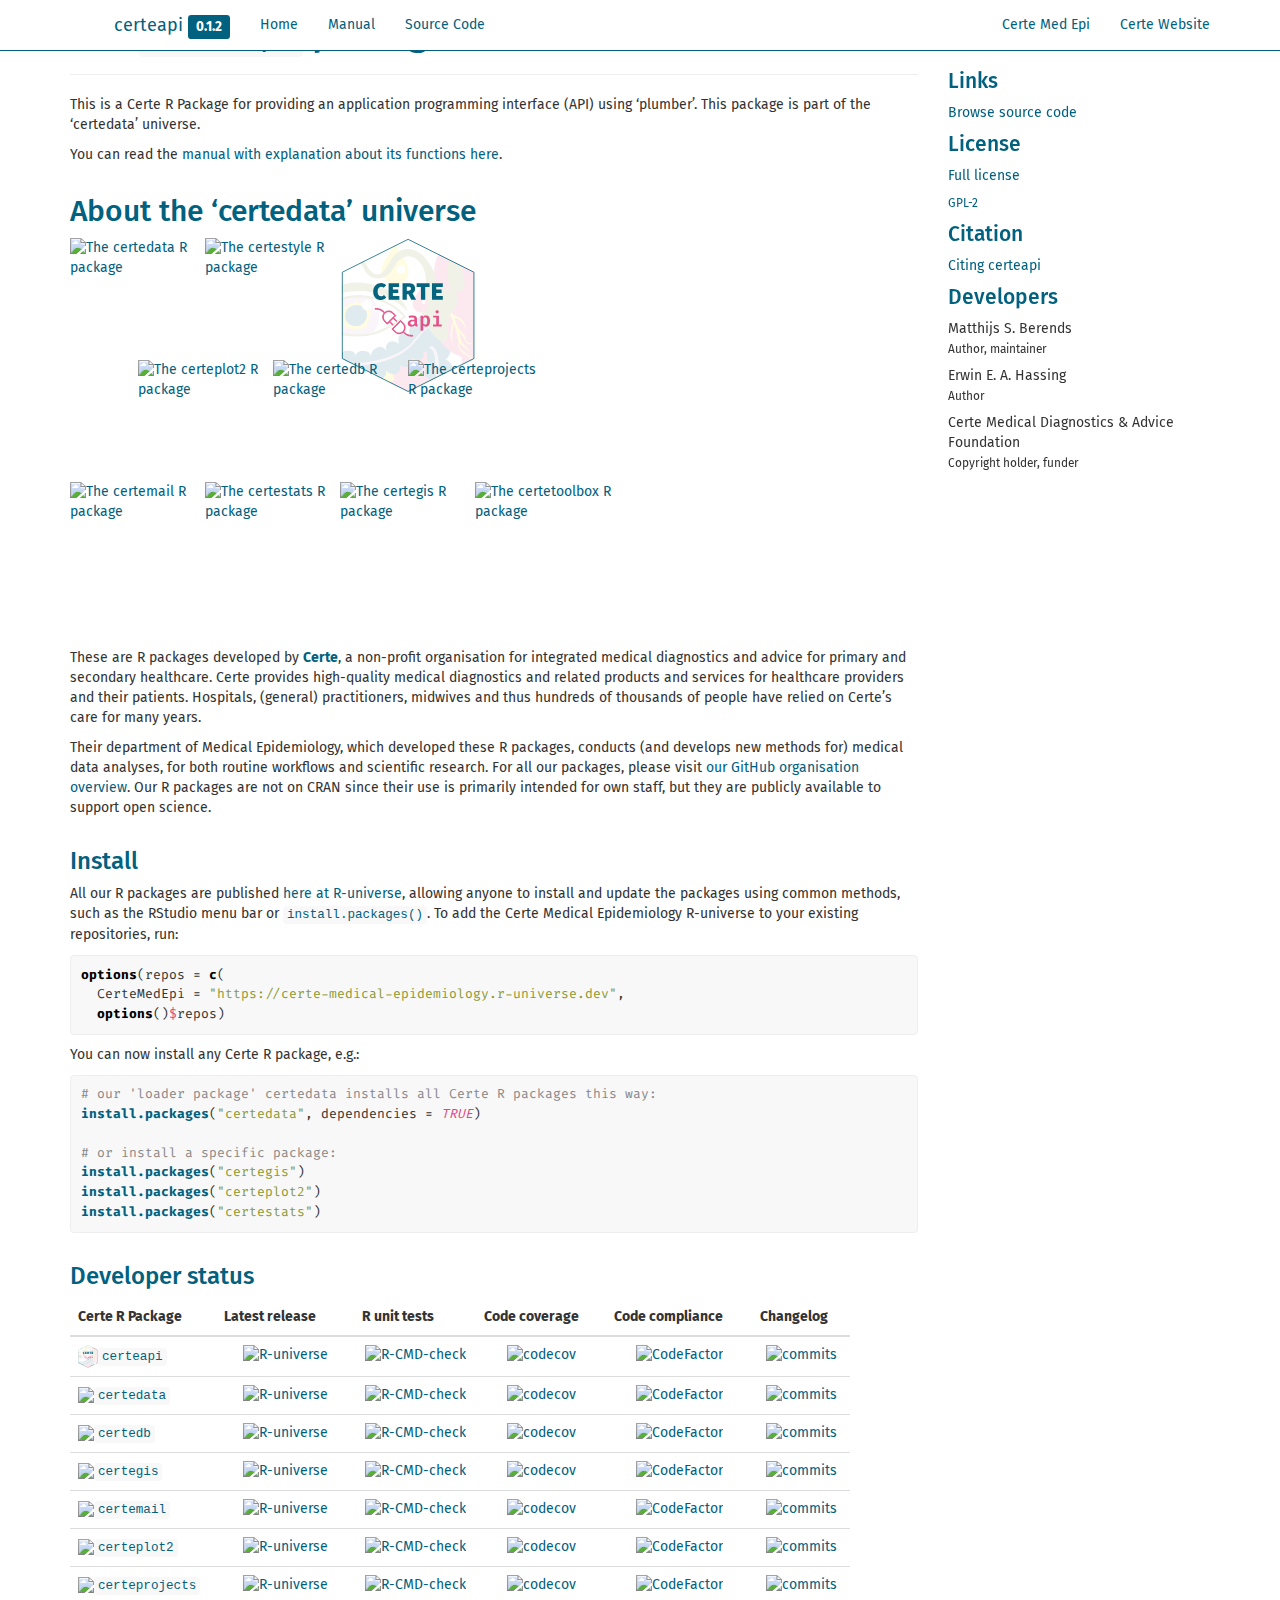
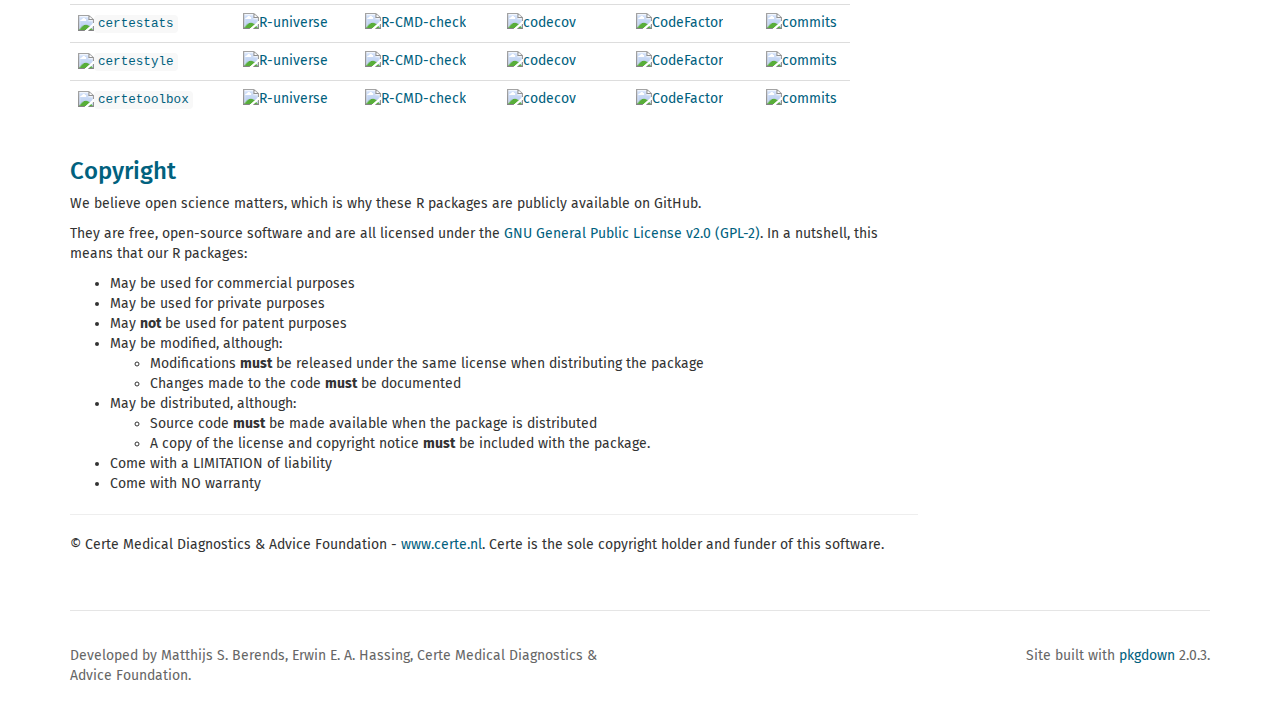
==== index.html @ 413f58ed "Built site for certeapi: 0.1.2@37f5b37" ====
<!DOCTYPE html>
<!-- Generated by pkgdown: do not edit by hand --><html lang="en">
<head>
<meta http-equiv="Content-Type" content="text/html; charset=UTF-8">
<meta charset="utf-8">
<meta http-equiv="X-UA-Compatible" content="IE=edge">
<meta name="viewport" content="width=device-width, initial-scale=1.0">
<title>A Certe R Package for Providing an Application Programming Interface • certeapi</title>
<!-- favicons --><link rel="icon" type="image/png" sizes="16x16" href="favicon-16x16.png">
<link rel="icon" type="image/png" sizes="32x32" href="favicon-32x32.png">
<link rel="apple-touch-icon" type="image/png" sizes="180x180" href="apple-touch-icon.png">
<link rel="apple-touch-icon" type="image/png" sizes="120x120" href="apple-touch-icon-120x120.png">
<link rel="apple-touch-icon" type="image/png" sizes="76x76" href="apple-touch-icon-76x76.png">
<link rel="apple-touch-icon" type="image/png" sizes="60x60" href="apple-touch-icon-60x60.png">
<!-- jquery --><script src="https://cdnjs.cloudflare.com/ajax/libs/jquery/3.4.1/jquery.min.js" integrity="sha256-CSXorXvZcTkaix6Yvo6HppcZGetbYMGWSFlBw8HfCJo=" crossorigin="anonymous"></script><!-- Bootstrap --><link rel="stylesheet" href="https://cdnjs.cloudflare.com/ajax/libs/twitter-bootstrap/3.4.1/css/bootstrap.min.css" integrity="sha256-bZLfwXAP04zRMK2BjiO8iu9pf4FbLqX6zitd+tIvLhE=" crossorigin="anonymous">
<script src="https://cdnjs.cloudflare.com/ajax/libs/twitter-bootstrap/3.4.1/js/bootstrap.min.js" integrity="sha256-nuL8/2cJ5NDSSwnKD8VqreErSWHtnEP9E7AySL+1ev4=" crossorigin="anonymous"></script><!-- bootstrap-toc --><link rel="stylesheet" href="bootstrap-toc.css">
<script src="bootstrap-toc.js"></script><!-- Font Awesome icons --><link rel="stylesheet" href="https://cdnjs.cloudflare.com/ajax/libs/font-awesome/5.12.1/css/all.min.css" integrity="sha256-mmgLkCYLUQbXn0B1SRqzHar6dCnv9oZFPEC1g1cwlkk=" crossorigin="anonymous">
<link rel="stylesheet" href="https://cdnjs.cloudflare.com/ajax/libs/font-awesome/5.12.1/css/v4-shims.min.css" integrity="sha256-wZjR52fzng1pJHwx4aV2AO3yyTOXrcDW7jBpJtTwVxw=" crossorigin="anonymous">
<!-- clipboard.js --><script src="https://cdnjs.cloudflare.com/ajax/libs/clipboard.js/2.0.6/clipboard.min.js" integrity="sha256-inc5kl9MA1hkeYUt+EC3BhlIgyp/2jDIyBLS6k3UxPI=" crossorigin="anonymous"></script><!-- headroom.js --><script src="https://cdnjs.cloudflare.com/ajax/libs/headroom/0.11.0/headroom.min.js" integrity="sha256-AsUX4SJE1+yuDu5+mAVzJbuYNPHj/WroHuZ8Ir/CkE0=" crossorigin="anonymous"></script><script src="https://cdnjs.cloudflare.com/ajax/libs/headroom/0.11.0/jQuery.headroom.min.js" integrity="sha256-ZX/yNShbjqsohH1k95liqY9Gd8uOiE1S4vZc+9KQ1K4=" crossorigin="anonymous"></script><!-- pkgdown --><link href="pkgdown.css" rel="stylesheet">
<script src="pkgdown.js"></script><link href="extra.css" rel="stylesheet">
<meta property="og:title" content="A Certe R Package for Providing an Application Programming Interface">
<meta property="og:description" content="A Certe R Package for providing an
  application programming interface (API) using plumber.
  This package is part of the certedata universe.">
<meta property="og:image" content="https://certe-medical-epidemiology.github.io/certeapi/logo.svg">
<!-- mathjax --><script src="https://cdnjs.cloudflare.com/ajax/libs/mathjax/2.7.5/MathJax.js" integrity="sha256-nvJJv9wWKEm88qvoQl9ekL2J+k/RWIsaSScxxlsrv8k=" crossorigin="anonymous"></script><script src="https://cdnjs.cloudflare.com/ajax/libs/mathjax/2.7.5/config/TeX-AMS-MML_HTMLorMML.js" integrity="sha256-84DKXVJXs0/F8OTMzX4UR909+jtl4G7SPypPavF+GfA=" crossorigin="anonymous"></script><!--[if lt IE 9]>
<script src="https://oss.maxcdn.com/html5shiv/3.7.3/html5shiv.min.js"></script>
<script src="https://oss.maxcdn.com/respond/1.4.2/respond.min.js"></script>
<![endif]-->
</head>
<body data-spy="scroll" data-target="#toc">
    

    <div class="container template-home">
      <header><div class="navbar navbar-default navbar-fixed-top" role="navigation">
  <div class="container">
    <div class="navbar-header">
      <button type="button" class="navbar-toggle collapsed" data-toggle="collapse" data-target="#navbar" aria-expanded="false">
        <span class="sr-only">Toggle navigation</span>
        <span class="icon-bar"></span>
        <span class="icon-bar"></span>
        <span class="icon-bar"></span>
      </button>
      <span class="navbar-brand">
        <a class="navbar-link" href="index.html">certeapi</a>
        <span class="version label label-default" data-toggle="tooltip" data-placement="bottom" title="">0.1.2</span>
      </span>
    </div>

    <div id="navbar" class="navbar-collapse collapse">
      <ul class="nav navbar-nav">
<li>
  <a href="index.html">
    <span class="fa fa-home"></span>
     
    Home
  </a>
</li>
<li>
  <a href="reference/index.html">
    <span class="fa fa-book-open"></span>
     
    Manual
  </a>
</li>
<li>
  <a href="https://github.com/certe-medical-epidemiology/certeapi" class="external-link">
    <span class="fab fa-github"></span>
     
    Source Code
  </a>
</li>
      </ul>
<ul class="nav navbar-nav navbar-right">
<li>
  <a href="https://github.com/certe-medical-epidemiology" class="external-link">
    <span class="fab fa-github"></span>
     
    Certe Med Epi
  </a>
</li>
<li>
  <a href="https://certe.nl" class="external-link">
    <span class="fa fa-flask"></span>
     
    Certe Website
  </a>
</li>
      </ul>
</div>
<!--/.nav-collapse -->
  </div>
<!--/.container -->
</div>
<!--/.navbar -->

      

      </header><div class="row">
  <div class="contents col-md-9">
<div class="section level1">
<div class="page-header"><h1 id="the-certeapi-package-for-r">The <code>certeapi</code> package for R<a class="anchor" aria-label="anchor" href="#the-certeapi-package-for-r"></a>
</h1></div>
<p>This is a Certe R Package for providing an application programming interface (API) using ‘plumber’. This package is part of the ‘certedata’ universe.</p>
<p>You can read the <a href="https://certe-medical-epidemiology.github.io/certeapi/reference">manual with explanation about its functions here</a>.</p>
<div class="section level2">
<h2 id="about-the-certedata-universe">About the ‘certedata’ universe<a class="anchor" aria-label="anchor" href="#about-the-certedata-universe"></a>
</h2>
<div style="position: relative; height: 410px;">
<p><a href="https://certe-medical-epidemiology.github.io/certedata/" target="_blank" class="external-link"> <img src="https://certe-medical-epidemiology.github.io/certedata/logo.svg" alt="The certedata R package" style="position: absolute; left: 0px; top: 0px; width: 136px; height: 156px;"></a> <a href="https://certe-medical-epidemiology.github.io/certestyle/" target="_blank" class="external-link"> <img src="https://certe-medical-epidemiology.github.io/certestyle/logo.svg" alt="The certestyle R package" style="position: absolute; left: 135px; top: 0px; width: 136px; height: 156px;"></a> <a href="https://certe-medical-epidemiology.github.io/certeapi/" target="_blank"> <img src="https://certe-medical-epidemiology.github.io/certeapi/logo.svg" alt="The certeapi R package" style="position: absolute; left: 270px; top: 0px; width: 136px; height: 156px;"></a></p>
<p><a href="https://certe-medical-epidemiology.github.io/certeplot2/" target="_blank" class="external-link"> <img src="https://certe-medical-epidemiology.github.io/certeplot2/logo.svg" alt="The certeplot2 R package" style="position: absolute; left: 67.5px; top: 122px; width: 136px; height: 156px;"></a> <a href="https://certe-medical-epidemiology.github.io/certedb/" target="_blank" class="external-link"> <img src="https://certe-medical-epidemiology.github.io/certedb/logo.svg" alt="The certedb R package" style="position: absolute; left: 202.5px; top: 122px; width: 136px; height: 156px;"></a> <a href="https://certe-medical-epidemiology.github.io/certeprojects/" target="_blank" class="external-link"> <img src="https://certe-medical-epidemiology.github.io/certeprojects/logo.svg" alt="The certeprojects R package" style="position: absolute; left: 337.5px; top: 122px; width: 136px; height: 156px;"></a></p>
<p><a href="https://certe-medical-epidemiology.github.io/certemail/" target="_blank" class="external-link"> <img src="https://certe-medical-epidemiology.github.io/certemail/logo.svg" alt="The certemail R package" style="position: absolute; left: 0px; top: 244px; width: 136px; height: 156px;"></a> <a href="https://certe-medical-epidemiology.github.io/certestats/" target="_blank" class="external-link"> <img src="https://certe-medical-epidemiology.github.io/certestats/logo.svg" alt="The certestats R package" style="position: absolute; left: 135px; top: 244px; width: 136px; height: 156px;"></a> <a href="https://certe-medical-epidemiology.github.io/certegis/" target="_blank" class="external-link"> <img src="https://certe-medical-epidemiology.github.io/certegis/logo.svg" alt="The certegis R package" style="position: absolute; left: 270px; top: 244px; width: 136px; height: 156px;"></a> <a href="https://certe-medical-epidemiology.github.io/certetoolbox/" target="_blank" class="external-link"> <img src="https://certe-medical-epidemiology.github.io/certetoolbox/logo.svg" alt="The certetoolbox R package" style="position: absolute; left: 405px; top: 244px; width: 136px; height: 156px;"></a></p>
</div>
<p>These are R packages developed by <a href="https://www.certe.nl" class="external-link"><strong>Certe</strong></a>, a non-profit organisation for integrated medical diagnostics and advice for primary and secondary healthcare. Certe provides high-quality medical diagnostics and related products and services for healthcare providers and their patients. Hospitals, (general) practitioners, midwives and thus hundreds of thousands of people have relied on Certe’s care for many years.</p>
<p>Their department of Medical Epidemiology, which developed these R packages, conducts (and develops new methods for) medical data analyses, for both routine workflows and scientific research. For all our packages, please visit <a href="https://github.com/certe-medical-epidemiology" class="external-link">our GitHub organisation overview</a>. Our R packages are not on CRAN since their use is primarily intended for own staff, but they are publicly available to support open science.</p>
<div class="section level3">
<h3 id="install">Install<a class="anchor" aria-label="anchor" href="#install"></a>
</h3>
<p>All our R packages are published <a href="https://certe-medical-epidemiology.r-universe.dev" class="external-link">here at R-universe</a>, allowing anyone to install and update the packages using common methods, such as the RStudio menu bar or <code><a href="https://rdrr.io/r/utils/install.packages.html" class="external-link">install.packages()</a></code>. To add the Certe Medical Epidemiology R-universe to your existing repositories, run:</p>
<div class="sourceCode" id="cb1"><pre class="sourceCode r"><code class="sourceCode r"><span id="cb1-1"><a href="#cb1-1" aria-hidden="true" tabindex="-1"></a><span class="fu">options</span>(<span class="at">repos =</span> <span class="fu">c</span>(</span>
<span id="cb1-2"><a href="#cb1-2" aria-hidden="true" tabindex="-1"></a>  <span class="at">CerteMedEpi =</span> <span class="st">"https://certe-medical-epidemiology.r-universe.dev"</span>,</span>
<span id="cb1-3"><a href="#cb1-3" aria-hidden="true" tabindex="-1"></a>  <span class="fu">options</span>()<span class="sc">$</span>repos)</span></code></pre></div>
<p>You can now install any Certe R package, e.g.:</p>
<div class="sourceCode" id="cb2"><pre class="downlit sourceCode r">
<code class="sourceCode R"><span class="co"># our 'loader package' certedata installs all Certe R packages this way:</span>
<span class="fu"><a href="https://rdrr.io/r/utils/install.packages.html" class="external-link">install.packages</a></span><span class="op">(</span><span class="st">"certedata"</span>, dependencies <span class="op">=</span> <span class="cn">TRUE</span><span class="op">)</span>

<span class="co"># or install a specific package:</span>
<span class="fu"><a href="https://rdrr.io/r/utils/install.packages.html" class="external-link">install.packages</a></span><span class="op">(</span><span class="st">"certegis"</span><span class="op">)</span>
<span class="fu"><a href="https://rdrr.io/r/utils/install.packages.html" class="external-link">install.packages</a></span><span class="op">(</span><span class="st">"certeplot2"</span><span class="op">)</span>
<span class="fu"><a href="https://rdrr.io/r/utils/install.packages.html" class="external-link">install.packages</a></span><span class="op">(</span><span class="st">"certestats"</span><span class="op">)</span></code></pre></div>
</div>
<div class="section level3">
<h3 id="developer-status">Developer status<a class="anchor" aria-label="anchor" href="#developer-status"></a>
</h3>
<table class="table">
<colgroup>
<col width="18%">
<col width="17%">
<col width="15%">
<col width="16%">
<col width="18%">
<col width="12%">
</colgroup>
<thead><tr class="header">
<th align="left">Certe R Package</th>
<th align="center">Latest release</th>
<th align="center">R unit tests</th>
<th align="center">Code coverage</th>
<th align="center">Code compliance</th>
<th align="center">Changelog</th>
</tr></thead>
<tbody>
<tr class="odd">
<td align="left">
<img src="https://certe-medical-epidemiology.github.io/certeapi/logo.svg" style="width: 20x; height: 23px;"><a href="https://certe-medical-epidemiology.github.io/certeapi"><code>certeapi</code></a>
</td>
<td align="center"><a href="https://certe-medical-epidemiology.r-universe.dev" class="external-link"><img src="https://certe-medical-epidemiology.r-universe.dev/badges/certeapi?color=22bb55" alt="R-universe"></a></td>
<td align="center"><a href="https://github.com/certe-medical-epidemiology/certeapi/actions/workflows/R-CMD-check.yaml" class="external-link"><img src="https://github.com/certe-medical-epidemiology/certeapi/actions/workflows/R-CMD-check.yaml/badge.svg?branch=main" alt="R-CMD-check"></a></td>
<td align="center"><a href="https://codecov.io/gh/certe-medical-epidemiology/certeapi" class="external-link"><img src="https://codecov.io/gh/certe-medical-epidemiology/certeapi/branch/main/graph/badge.svg" alt="codecov"></a></td>
<td align="center"><a href="https://www.codefactor.io/repository/github/certe-medical-epidemiology/certeapi/" class="external-link"><img src="https://www.codefactor.io/repository/github/certe-medical-epidemiology/certeapi/badge/main" alt="CodeFactor"></a></td>
<td align="center"><a href="https://github.com/certe-medical-epidemiology/certeapi/commits/main" class="external-link"><img src="https://badgen.net/github/commits/certe-medical-epidemiology/certeapi/main?icon=github&amp;color=green" alt="commits"></a></td>
</tr>
<tr class="even">
<td align="left">
<img src="https://certe-medical-epidemiology.github.io/certedata/logo.svg" style="width: 20x; height: 23px;"><a href="https://certe-medical-epidemiology.github.io/certedata" class="external-link"><code>certedata</code></a>
</td>
<td align="center"><a href="https://certe-medical-epidemiology.r-universe.dev" class="external-link"><img src="https://certe-medical-epidemiology.r-universe.dev/badges/certedata?color=22bb55" alt="R-universe"></a></td>
<td align="center"><a href="https://github.com/certe-medical-epidemiology/certedata/actions/workflows/R-CMD-check.yaml" class="external-link"><img src="https://github.com/certe-medical-epidemiology/certedata/actions/workflows/R-CMD-check.yaml/badge.svg?branch=main" alt="R-CMD-check"></a></td>
<td align="center"><a href="https://codecov.io/gh/certe-medical-epidemiology/certedata" class="external-link"><img src="https://codecov.io/gh/certe-medical-epidemiology/certedata/branch/main/graph/badge.svg" alt="codecov"></a></td>
<td align="center"><a href="https://www.codefactor.io/repository/github/certe-medical-epidemiology/certedata/" class="external-link"><img src="https://www.codefactor.io/repository/github/certe-medical-epidemiology/certedata/badge/main" alt="CodeFactor"></a></td>
<td align="center"><a href="https://github.com/certe-medical-epidemiology/certedata/commits/main" class="external-link"><img src="https://badgen.net/github/commits/certe-medical-epidemiology/certedata/main?icon=github&amp;color=green" alt="commits"></a></td>
</tr>
<tr class="odd">
<td align="left">
<img src="https://certe-medical-epidemiology.github.io/certedb/logo.svg" style="width: 20x; height: 23px;"><a href="https://certe-medical-epidemiology.github.io/certedb" class="external-link"><code>certedb</code></a>
</td>
<td align="center"><a href="https://certe-medical-epidemiology.r-universe.dev" class="external-link"><img src="https://certe-medical-epidemiology.r-universe.dev/badges/certedb?color=22bb55" alt="R-universe"></a></td>
<td align="center"><a href="https://github.com/certe-medical-epidemiology/certedb/actions/workflows/R-CMD-check.yaml" class="external-link"><img src="https://github.com/certe-medical-epidemiology/certedb/actions/workflows/R-CMD-check.yaml/badge.svg?branch=main" alt="R-CMD-check"></a></td>
<td align="center"><a href="https://codecov.io/gh/certe-medical-epidemiology/certedb" class="external-link"><img src="https://codecov.io/gh/certe-medical-epidemiology/certedb/branch/main/graph/badge.svg" alt="codecov"></a></td>
<td align="center"><a href="https://www.codefactor.io/repository/github/certe-medical-epidemiology/certedb/" class="external-link"><img src="https://www.codefactor.io/repository/github/certe-medical-epidemiology/certedb/badge/main" alt="CodeFactor"></a></td>
<td align="center"><a href="https://github.com/certe-medical-epidemiology/certedb/commits/main" class="external-link"><img src="https://badgen.net/github/commits/certe-medical-epidemiology/certedb/main?icon=github&amp;color=green" alt="commits"></a></td>
</tr>
<tr class="even">
<td align="left">
<img src="https://certe-medical-epidemiology.github.io/certegis/logo.svg" style="width: 20x; height: 23px;"><a href="https://certe-medical-epidemiology.github.io/certegis" class="external-link"><code>certegis</code></a>
</td>
<td align="center"><a href="https://certe-medical-epidemiology.r-universe.dev" class="external-link"><img src="https://certe-medical-epidemiology.r-universe.dev/badges/certegis?color=22bb55" alt="R-universe"></a></td>
<td align="center"><a href="https://github.com/certe-medical-epidemiology/certegis/actions/workflows/R-CMD-check.yaml" class="external-link"><img src="https://github.com/certe-medical-epidemiology/certegis/actions/workflows/R-CMD-check.yaml/badge.svg?branch=main" alt="R-CMD-check"></a></td>
<td align="center"><a href="https://codecov.io/gh/certe-medical-epidemiology/certegis" class="external-link"><img src="https://codecov.io/gh/certe-medical-epidemiology/certegis/branch/main/graph/badge.svg" alt="codecov"></a></td>
<td align="center"><a href="https://www.codefactor.io/repository/github/certe-medical-epidemiology/certegis/" class="external-link"><img src="https://www.codefactor.io/repository/github/certe-medical-epidemiology/certegis/badge/main" alt="CodeFactor"></a></td>
<td align="center"><a href="https://github.com/certe-medical-epidemiology/certegis/commits/main" class="external-link"><img src="https://badgen.net/github/commits/certe-medical-epidemiology/certegis/main?icon=github&amp;color=green" alt="commits"></a></td>
</tr>
<tr class="odd">
<td align="left">
<img src="https://certe-medical-epidemiology.github.io/certemail/logo.svg" style="width: 20x; height: 23px;"><a href="https://certe-medical-epidemiology.github.io/certemail" class="external-link"><code>certemail</code></a>
</td>
<td align="center"><a href="https://certe-medical-epidemiology.r-universe.dev" class="external-link"><img src="https://certe-medical-epidemiology.r-universe.dev/badges/certemail?color=22bb55" alt="R-universe"></a></td>
<td align="center"><a href="https://github.com/certe-medical-epidemiology/certemail/actions/workflows/R-CMD-check.yaml" class="external-link"><img src="https://github.com/certe-medical-epidemiology/certemail/actions/workflows/R-CMD-check.yaml/badge.svg?branch=main" alt="R-CMD-check"></a></td>
<td align="center"><a href="https://codecov.io/gh/certe-medical-epidemiology/certemail" class="external-link"><img src="https://codecov.io/gh/certe-medical-epidemiology/certemail/branch/main/graph/badge.svg" alt="codecov"></a></td>
<td align="center"><a href="https://www.codefactor.io/repository/github/certe-medical-epidemiology/certemail/" class="external-link"><img src="https://www.codefactor.io/repository/github/certe-medical-epidemiology/certemail/badge/main" alt="CodeFactor"></a></td>
<td align="center"><a href="https://github.com/certe-medical-epidemiology/certemail/commits/main" class="external-link"><img src="https://badgen.net/github/commits/certe-medical-epidemiology/certemail/main?icon=github&amp;color=green" alt="commits"></a></td>
</tr>
<tr class="even">
<td align="left">
<img src="https://certe-medical-epidemiology.github.io/certeplot2/logo.svg" style="width: 20x; height: 23px;"><a href="https://certe-medical-epidemiology.github.io/certeplot2" class="external-link"><code>certeplot2</code></a>
</td>
<td align="center"><a href="https://certe-medical-epidemiology.r-universe.dev" class="external-link"><img src="https://certe-medical-epidemiology.r-universe.dev/badges/certeplot2?color=22bb55" alt="R-universe"></a></td>
<td align="center"><a href="https://github.com/certe-medical-epidemiology/certeplot2/actions/workflows/R-CMD-check.yaml" class="external-link"><img src="https://github.com/certe-medical-epidemiology/certeplot2/actions/workflows/R-CMD-check.yaml/badge.svg?branch=main" alt="R-CMD-check"></a></td>
<td align="center"><a href="https://codecov.io/gh/certe-medical-epidemiology/certeplot2" class="external-link"><img src="https://codecov.io/gh/certe-medical-epidemiology/certeplot2/branch/main/graph/badge.svg" alt="codecov"></a></td>
<td align="center"><a href="https://www.codefactor.io/repository/github/certe-medical-epidemiology/certeplot2/" class="external-link"><img src="https://www.codefactor.io/repository/github/certe-medical-epidemiology/certeplot2/badge/main" alt="CodeFactor"></a></td>
<td align="center"><a href="https://github.com/certe-medical-epidemiology/certeplot2/commits/main" class="external-link"><img src="https://badgen.net/github/commits/certe-medical-epidemiology/certeplot2/main?icon=github&amp;color=green" alt="commits"></a></td>
</tr>
<tr class="odd">
<td align="left">
<img src="https://certe-medical-epidemiology.github.io/certeprojects/logo.svg" style="width: 20x; height: 23px;"><a href="https://certe-medical-epidemiology.github.io/certeprojects" class="external-link"><code>certeprojects</code></a>
</td>
<td align="center"><a href="https://certe-medical-epidemiology.r-universe.dev" class="external-link"><img src="https://certe-medical-epidemiology.r-universe.dev/badges/certeprojects?color=22bb55" alt="R-universe"></a></td>
<td align="center"><a href="https://github.com/certe-medical-epidemiology/certeprojects/actions/workflows/R-CMD-check.yaml" class="external-link"><img src="https://github.com/certe-medical-epidemiology/certeprojects/actions/workflows/R-CMD-check.yaml/badge.svg?branch=main" alt="R-CMD-check"></a></td>
<td align="center"><a href="https://codecov.io/gh/certe-medical-epidemiology/certeprojects" class="external-link"><img src="https://codecov.io/gh/certe-medical-epidemiology/certeprojects/branch/main/graph/badge.svg" alt="codecov"></a></td>
<td align="center"><a href="https://www.codefactor.io/repository/github/certe-medical-epidemiology/certeprojects/" class="external-link"><img src="https://www.codefactor.io/repository/github/certe-medical-epidemiology/certeprojects/badge/main" alt="CodeFactor"></a></td>
<td align="center"><a href="https://github.com/certe-medical-epidemiology/certeprojects/commits/main" class="external-link"><img src="https://badgen.net/github/commits/certe-medical-epidemiology/certeprojects/main?icon=github&amp;color=green" alt="commits"></a></td>
</tr>
<tr class="even">
<td align="left">
<img src="https://certe-medical-epidemiology.github.io/certestats/logo.svg" style="width: 20x; height: 23px;"><a href="https://certe-medical-epidemiology.github.io/certestats" class="external-link"><code>certestats</code></a>
</td>
<td align="center"><a href="https://certe-medical-epidemiology.r-universe.dev" class="external-link"><img src="https://certe-medical-epidemiology.r-universe.dev/badges/certestats?color=22bb55" alt="R-universe"></a></td>
<td align="center"><a href="https://github.com/certe-medical-epidemiology/certestats/actions/workflows/R-CMD-check.yaml" class="external-link"><img src="https://github.com/certe-medical-epidemiology/certestats/actions/workflows/R-CMD-check.yaml/badge.svg?branch=main" alt="R-CMD-check"></a></td>
<td align="center"><a href="https://codecov.io/gh/certe-medical-epidemiology/certestats" class="external-link"><img src="https://codecov.io/gh/certe-medical-epidemiology/certestats/branch/main/graph/badge.svg" alt="codecov"></a></td>
<td align="center"><a href="https://www.codefactor.io/repository/github/certe-medical-epidemiology/certestats/" class="external-link"><img src="https://www.codefactor.io/repository/github/certe-medical-epidemiology/certestats/badge/main" alt="CodeFactor"></a></td>
<td align="center"><a href="https://github.com/certe-medical-epidemiology/certestats/commits/main" class="external-link"><img src="https://badgen.net/github/commits/certe-medical-epidemiology/certestats/main?icon=github&amp;color=green" alt="commits"></a></td>
</tr>
<tr class="odd">
<td align="left">
<img src="https://certe-medical-epidemiology.github.io/certestyle/logo.svg" style="width: 20x; height: 23px;"><a href="https://certe-medical-epidemiology.github.io/certestyle" class="external-link"><code>certestyle</code></a>
</td>
<td align="center"><a href="https://certe-medical-epidemiology.r-universe.dev" class="external-link"><img src="https://certe-medical-epidemiology.r-universe.dev/badges/certestyle?color=22bb55" alt="R-universe"></a></td>
<td align="center"><a href="https://github.com/certe-medical-epidemiology/certestyle/actions/workflows/R-CMD-check.yaml" class="external-link"><img src="https://github.com/certe-medical-epidemiology/certestyle/actions/workflows/R-CMD-check.yaml/badge.svg?branch=main" alt="R-CMD-check"></a></td>
<td align="center"><a href="https://codecov.io/gh/certe-medical-epidemiology/certestyle" class="external-link"><img src="https://codecov.io/gh/certe-medical-epidemiology/certestyle/branch/main/graph/badge.svg" alt="codecov"></a></td>
<td align="center"><a href="https://www.codefactor.io/repository/github/certe-medical-epidemiology/certestyle/" class="external-link"><img src="https://www.codefactor.io/repository/github/certe-medical-epidemiology/certestyle/badge/main" alt="CodeFactor"></a></td>
<td align="center"><a href="https://github.com/certe-medical-epidemiology/certestyle/commits/main" class="external-link"><img src="https://badgen.net/github/commits/certe-medical-epidemiology/certestyle/main?icon=github&amp;color=green" alt="commits"></a></td>
</tr>
<tr class="even">
<td align="left">
<img src="https://certe-medical-epidemiology.github.io/certetoolbox/logo.svg" style="width: 20x; height: 23px;"><a href="https://certe-medical-epidemiology.github.io/certetoolbox" class="external-link"><code>certetoolbox</code></a>
</td>
<td align="center"><a href="https://certe-medical-epidemiology.r-universe.dev" class="external-link"><img src="https://certe-medical-epidemiology.r-universe.dev/badges/certetoolbox?color=22bb55" alt="R-universe"></a></td>
<td align="center"><a href="https://github.com/certe-medical-epidemiology/certetoolbox/actions/workflows/R-CMD-check.yaml" class="external-link"><img src="https://github.com/certe-medical-epidemiology/certetoolbox/actions/workflows/R-CMD-check.yaml/badge.svg?branch=main" alt="R-CMD-check"></a></td>
<td align="center"><a href="https://codecov.io/gh/certe-medical-epidemiology/certetoolbox" class="external-link"><img src="https://codecov.io/gh/certe-medical-epidemiology/certetoolbox/branch/main/graph/badge.svg" alt="codecov"></a></td>
<td align="center"><a href="https://www.codefactor.io/repository/github/certe-medical-epidemiology/certetoolbox/" class="external-link"><img src="https://www.codefactor.io/repository/github/certe-medical-epidemiology/certetoolbox/badge/main" alt="CodeFactor"></a></td>
<td align="center"><a href="https://github.com/certe-medical-epidemiology/certetoolbox/commits/main" class="external-link"><img src="https://badgen.net/github/commits/certe-medical-epidemiology/certetoolbox/main?icon=github&amp;color=green" alt="commits"></a></td>
</tr>
</tbody>
</table>
</div>
<div class="section level3">
<h3 id="copyright">Copyright<a class="anchor" aria-label="anchor" href="#copyright"></a>
</h3>
<p>We believe open science matters, which is why these R packages are publicly available on GitHub.</p>
<p>They are free, open-source software and are all licensed under the <a href="./LICENSE.html">GNU General Public License v2.0 (GPL-2)</a>. In a nutshell, this means that our R packages:</p>
<ul>
<li>May be used for commercial purposes</li>
<li>May be used for private purposes</li>
<li>May <strong>not</strong> be used for patent purposes</li>
<li>May be modified, although:<ul>
<li>Modifications <strong>must</strong> be released under the same license when distributing the package</li>
<li>Changes made to the code <strong>must</strong> be documented</li>
</ul>
</li>
<li>May be distributed, although:<ul>
<li>Source code <strong>must</strong> be made available when the package is distributed</li>
<li>A copy of the license and copyright notice <strong>must</strong> be included with the package.</li>
</ul>
</li>
<li>Come with a LIMITATION of liability</li>
<li>Come with NO warranty</li>
</ul>
<hr>
<p>© Certe Medical Diagnostics &amp; Advice Foundation - <a href="https://www.certe.nl" class="external-link">www.certe.nl</a>. Certe is the sole copyright holder and funder of this software.</p>
</div>
</div>
</div>
  </div>

  <div class="col-md-3 hidden-xs hidden-sm" id="pkgdown-sidebar">
    <div class="links">
<h2 data-toc-skip>Links</h2>
<ul class="list-unstyled">
<li><a href="https://github.com/certe-medical-epidemiology/certeapi/" class="external-link">Browse source code</a></li>
</ul>
</div>

<div class="license">
<h2 data-toc-skip>License</h2>
<ul class="list-unstyled">
<li><a href="LICENSE.html">Full license</a></li>
<li><small><a href="https://www.r-project.org/Licenses/GPL-2" class="external-link">GPL-2</a></small></li>
</ul>
</div>


<div class="citation">
<h2 data-toc-skip>Citation</h2>
<ul class="list-unstyled">
<li><a href="authors.html#citation">Citing certeapi</a></li>
</ul>
</div>

<div class="developers">
<h2 data-toc-skip>Developers</h2>
<ul class="list-unstyled">
<li>Matthijs S. Berends <br><small class="roles"> Author, maintainer </small>  </li>
<li>Erwin E. A. Hassing <br><small class="roles"> Author </small>  </li>
<li>Certe Medical Diagnostics &amp; Advice Foundation <br><small class="roles"> Copyright holder, funder </small>  </li>
</ul>
</div>



  </div>
</div>


      <footer><div class="copyright">
  <p></p>
<p>Developed by Matthijs S. Berends, Erwin E. A. Hassing, Certe Medical Diagnostics &amp; Advice Foundation.</p>
</div>

<div class="pkgdown">
  <p></p>
<p>Site built with <a href="https://pkgdown.r-lib.org/" class="external-link">pkgdown</a> 2.0.3.</p>
</div>

      </footer>
</div>

  


  

  </body>
</html>
---- pkgdown.css ----
/* Sticky footer */

/**
 * Basic idea: https://philipwalton.github.io/solved-by-flexbox/demos/sticky-footer/
 * Details: https://github.com/philipwalton/solved-by-flexbox/blob/master/assets/css/components/site.css
 *
 * .Site -> body > .container
 * .Site-content -> body > .container .row
 * .footer -> footer
 *
 * Key idea seems to be to ensure that .container and __all its parents__
 * have height set to 100%
 *
 */

html, body {
  height: 100%;
}

body {
  position: relative;
}

body > .container {
  display: flex;
  height: 100%;
  flex-direction: column;
}

body > .container .row {
  flex: 1 0 auto;
}

footer {
  margin-top: 45px;
  padding: 35px 0 36px;
  border-top: 1px solid #e5e5e5;
  color: #666;
  display: flex;
  flex-shrink: 0;
}
footer p {
  margin-bottom: 0;
}
footer div {
  flex: 1;
}
footer .pkgdown {
  text-align: right;
}
footer p {
  margin-bottom: 0;
}

img.icon {
  float: right;
}

/* Ensure in-page images don't run outside their container */
.contents img {
  max-width: 100%;
  height: auto;
}

/* Fix bug in bootstrap (only seen in firefox) */
summary {
  display: list-item;
}

/* Typographic tweaking ---------------------------------*/

.contents .page-header {
  margin-top: calc(-60px + 1em);
}

dd {
  margin-left: 3em;
}

/* Section anchors ---------------------------------*/

a.anchor {
  display: none;
  margin-left: 5px;
  width: 20px;
  height: 20px;

  background-image: url(./link.svg);
  background-repeat: no-repeat;
  background-size: 20px 20px;
  background-position: center center;
}

h1:hover .anchor,
h2:hover .anchor,
h3:hover .anchor,
h4:hover .anchor,
h5:hover .anchor,
h6:hover .anchor {
  display: inline-block;
}

/* Fixes for fixed navbar --------------------------*/

.contents h1, .contents h2, .contents h3, .contents h4 {
  padding-top: 60px;
  margin-top: -40px;
}

/* Navbar submenu --------------------------*/

.dropdown-submenu {
  position: relative;
}

.dropdown-submenu>.dropdown-menu {
  top: 0;
  left: 100%;
  margin-top: -6px;
  margin-left: -1px;
  border-radius: 0 6px 6px 6px;
}

.dropdown-submenu:hover>.dropdown-menu {
  display: block;
}

.dropdown-submenu>a:after {
  display: block;
  content: " ";
  float: right;
  width: 0;
  height: 0;
  border-color: transparent;
  border-style: solid;
  border-width: 5px 0 5px 5px;
  border-left-color: #cccccc;
  margin-top: 5px;
  margin-right: -10px;
}

.dropdown-submenu:hover>a:after {
  border-left-color: #ffffff;
}

.dropdown-submenu.pull-left {
  float: none;
}

.dropdown-submenu.pull-left>.dropdown-menu {
  left: -100%;
  margin-left: 10px;
  border-radius: 6px 0 6px 6px;
}

/* Sidebar --------------------------*/

#pkgdown-sidebar {
  margin-top: 30px;
  position: -webkit-sticky;
  position: sticky;
  top: 70px;
}

#pkgdown-sidebar h2 {
  font-size: 1.5em;
  margin-top: 1em;
}

#pkgdown-sidebar h2:first-child {
  margin-top: 0;
}

#pkgdown-sidebar .list-unstyled li {
  margin-bottom: 0.5em;
}

/* bootstrap-toc tweaks ------------------------------------------------------*/

/* All levels of nav */

nav[data-toggle='toc'] .nav > li > a {
  padding: 4px 20px 4px 6px;
  font-size: 1.5rem;
  font-weight: 400;
  color: inherit;
}

nav[data-toggle='toc'] .nav > li > a:hover,
nav[data-toggle='toc'] .nav > li > a:focus {
  padding-left: 5px;
  color: inherit;
  border-left: 1px solid #878787;
}

nav[data-toggle='toc'] .nav > .active > a,
nav[data-toggle='toc'] .nav > .active:hover > a,
nav[data-toggle='toc'] .nav > .active:focus > a {
  padding-left: 5px;
  font-size: 1.5rem;
  font-weight: 400;
  color: inherit;
  border-left: 2px solid #878787;
}

/* Nav: second level (shown on .active) */

nav[data-toggle='toc'] .nav .nav {
  display: none; /* Hide by default, but at >768px, show it */
  padding-bottom: 10px;
}

nav[data-toggle='toc'] .nav .nav > li > a {
  padding-left: 16px;
  font-size: 1.35rem;
}

nav[data-toggle='toc'] .nav .nav > li > a:hover,
nav[data-toggle='toc'] .nav .nav > li > a:focus {
  padding-left: 15px;
}

nav[data-toggle='toc'] .nav .nav > .active > a,
nav[data-toggle='toc'] .nav .nav > .active:hover > a,
nav[data-toggle='toc'] .nav .nav > .active:focus > a {
  padding-left: 15px;
  font-weight: 500;
  font-size: 1.35rem;
}

/* orcid ------------------------------------------------------------------- */

.orcid {
  font-size: 16px;
  color: #A6CE39;
  /* margins are required by official ORCID trademark and display guidelines */
  margin-left:4px;
  margin-right:4px;
  vertical-align: middle;
}

/* Reference index & topics ----------------------------------------------- */

.ref-index th {font-weight: normal;}

.ref-index td {vertical-align: top; min-width: 100px}
.ref-index .icon {width: 40px;}
.ref-index .alias {width: 40%;}
.ref-index-icons .alias {width: calc(40% - 40px);}
.ref-index .title {width: 60%;}

.ref-arguments th {text-align: right; padding-right: 10px;}
.ref-arguments th, .ref-arguments td {vertical-align: top; min-width: 100px}
.ref-arguments .name {width: 20%;}
.ref-arguments .desc {width: 80%;}

/* Nice scrolling for wide elements --------------------------------------- */

table {
  display: block;
  overflow: auto;
}

/* Syntax highlighting ---------------------------------------------------- */

pre, code, pre code {
  background-color: #f8f8f8;
  color: #333;
}
pre, pre code {
  white-space: pre-wrap;
  word-break: break-all;
  overflow-wrap: break-word;
}

pre {
  border: 1px solid #eee;
}

pre .img, pre .r-plt {
  margin: 5px 0;
}

pre .img img, pre .r-plt img {
  background-color: #fff;
}

code a, pre a {
  color: #375f84;
}

a.sourceLine:hover {
  text-decoration: none;
}

.fl      {color: #1514b5;}
.fu      {color: #000000;} /* function */
.ch,.st  {color: #036a07;} /* string */
.kw      {color: #264D66;} /* keyword */
.co      {color: #888888;} /* comment */

.error   {font-weight: bolder;}
.warning {font-weight: bolder;}

/* Clipboard --------------------------*/

.hasCopyButton {
  position: relative;
}

.btn-copy-ex {
  position: absolute;
  right: 0;
  top: 0;
  visibility: hidden;
}

.hasCopyButton:hover button.btn-copy-ex {
  visibility: visible;
}

/* headroom.js ------------------------ */

.headroom {
  will-change: transform;
  transition: transform 200ms linear;
}
.headroom--pinned {
  transform: translateY(0%);
}
.headroom--unpinned {
  transform: translateY(-100%);
}

/* mark.js ----------------------------*/

mark {
  background-color: rgba(255, 255, 51, 0.5);
  border-bottom: 2px solid rgba(255, 153, 51, 0.3);
  padding: 1px;
}

/* vertical spacing after htmlwidgets */
.html-widget {
  margin-bottom: 10px;
}

/* fontawesome ------------------------ */

.fab {
    font-family: "Font Awesome 5 Brands" !important;
}

/* don't display links in code chunks when printing */
/* source: https://stackoverflow.com/a/10781533 */
@media print {
  code a:link:after, code a:visited:after {
    content: "";
  }
}

/* Section anchors ---------------------------------
   Added in pandoc 2.11: https://github.com/jgm/pandoc-templates/commit/9904bf71
*/

div.csl-bib-body { }
div.csl-entry {
  clear: both;
}
.hanging-indent div.csl-entry {
  margin-left:2em;
  text-indent:-2em;
}
div.csl-left-margin {
  min-width:2em;
  float:left;
}
div.csl-right-inline {
  margin-left:2em;
  padding-left:1em;
}
div.csl-indent {
  margin-left: 2em;
}
---- extra.css ----
/* 
Certe colours, check with certestyle::colourpicker("certe", 3)
#01617E - certeblauw
#8B9934 - certegroen
#E04883 - certeroze
*/

/* import fonts from Google */
@import url('https://fonts.googleapis.com/css2?family=Fira+Code:wght@400;700&family=Fira+Sans:ital,wght@0,400;0,700;1,400;1,700&display=swap');
body {
  font-family: 'Fira Sans', sans-serif !important;
}
pre code {
  font-family: 'Fira Code', monospace !important;
  font-feature-settings: "ss02", "ss06";
  /* don't wrap syntax on small devices: */
  word-wrap: normal !important;
  white-space: pre !important;
}

.r-msg, .r-msg span {
  color: #AAAAAA !important;
  font-style: italic;
}
th {
  text-align: inherit;
}
h1, h1 code,
h2, h2 code,
h3, h3 code,
a, a code {
  color: #01617E !important;
}
.navbar-default {
  background-color: white;
  border-color: #01617E;
}
.navbar-brand .navbar-link {
  background-image: url("/certeapi/logo.svg");
  background-position: left;
  background-repeat: no-repeat;
  background-size: 36px;
  padding-top: 30px;
  padding-bottom: 30px;
  padding-left: 44px;
}
.label-default {
  background-color: #01617E !important;
}
.navbar-default .navbar-nav>.active>a,
.navbar-default .navbar-nav>.active>a:focus,
.navbar-default .navbar-nav>.active>a:hover {
  background-color: #F0F8FB !important;
}
.navbar-default .navbar-nav>li:hover {
  background: #EEEEEE !important;
}
.btn-primary {
  background-color: #E04883 !important;
  border-color: #E04883 !important;
}

/* syntax colours: */

.fu {
  /* function names */
  font-weight: bold;
}
.cn {
  /* values such as TRUE and NULL */
  color: #E04883;
  font-style: italic;
}
.fl {
  /* numbers */
  color: #E04883;
}
.sc {
  /* $ operator */
  color: #E04883;
}
.st {
  /* text strings */
  color: #8B9934;
}
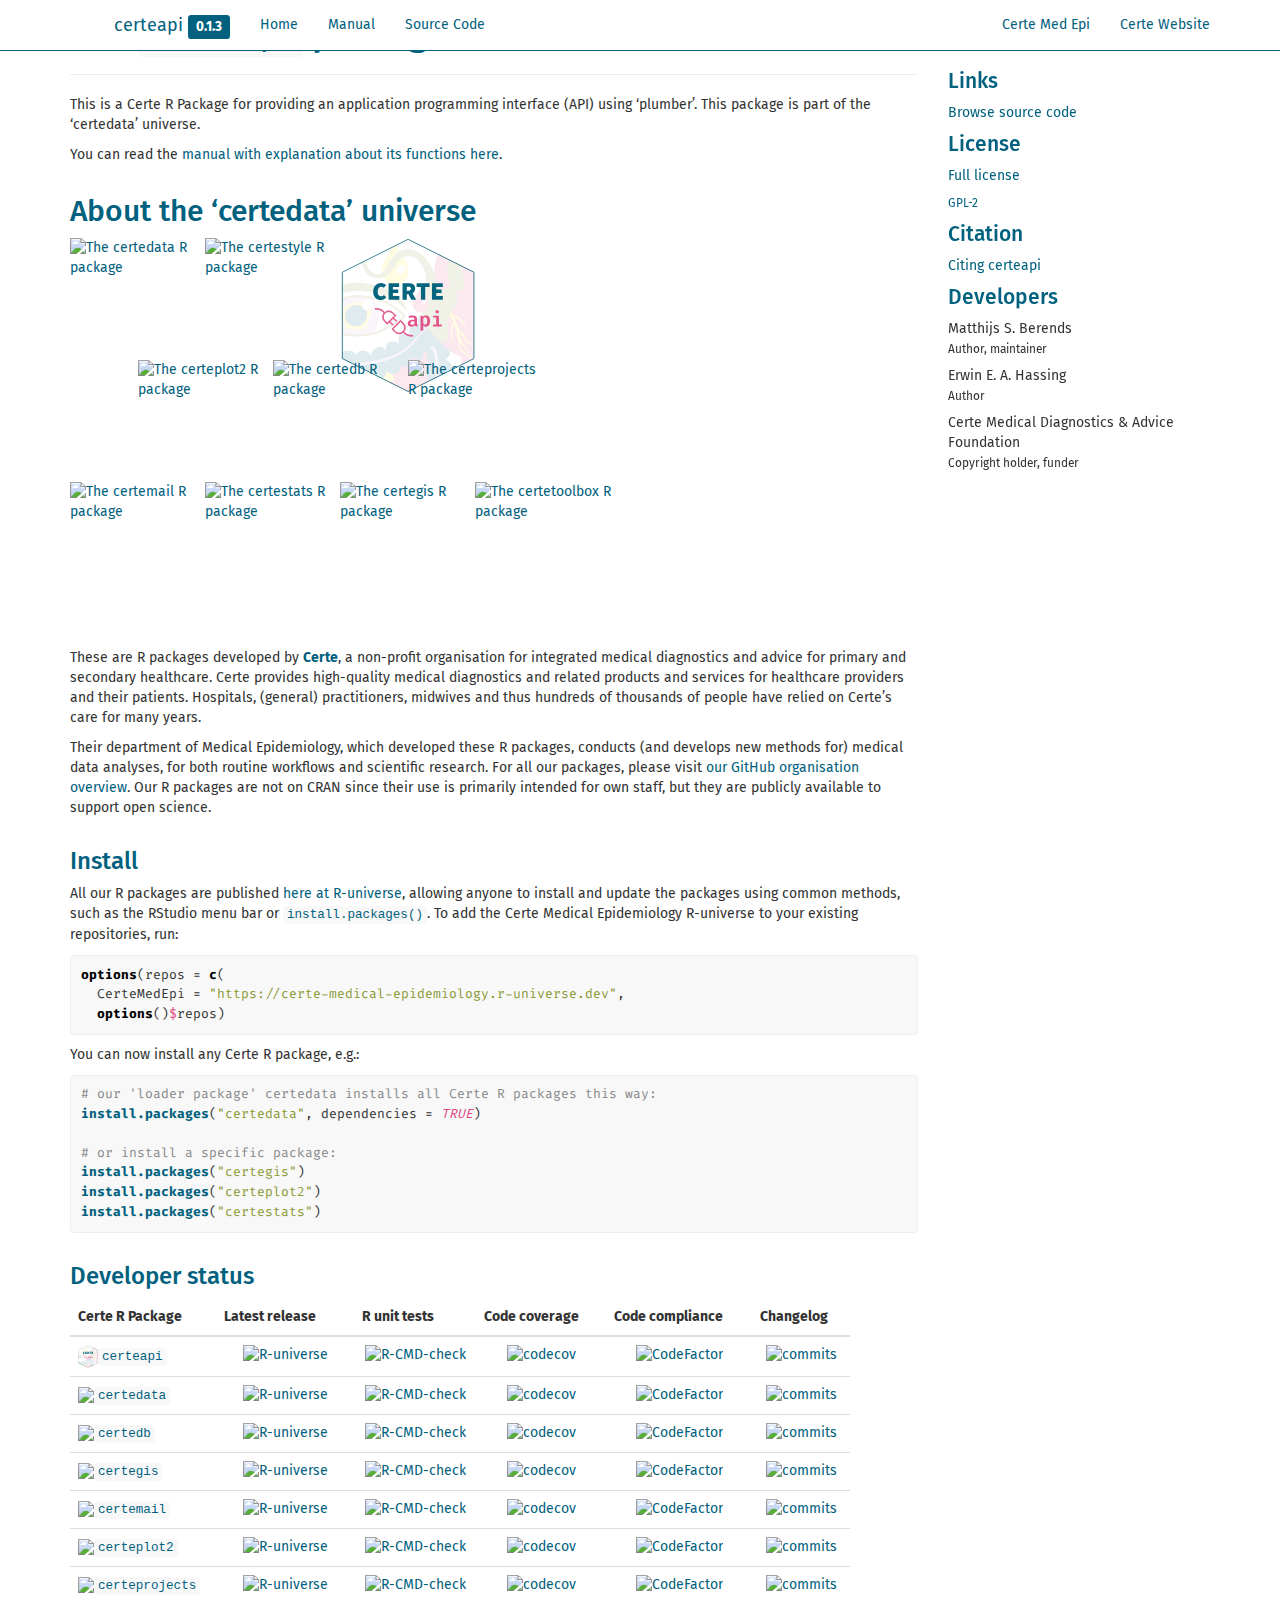
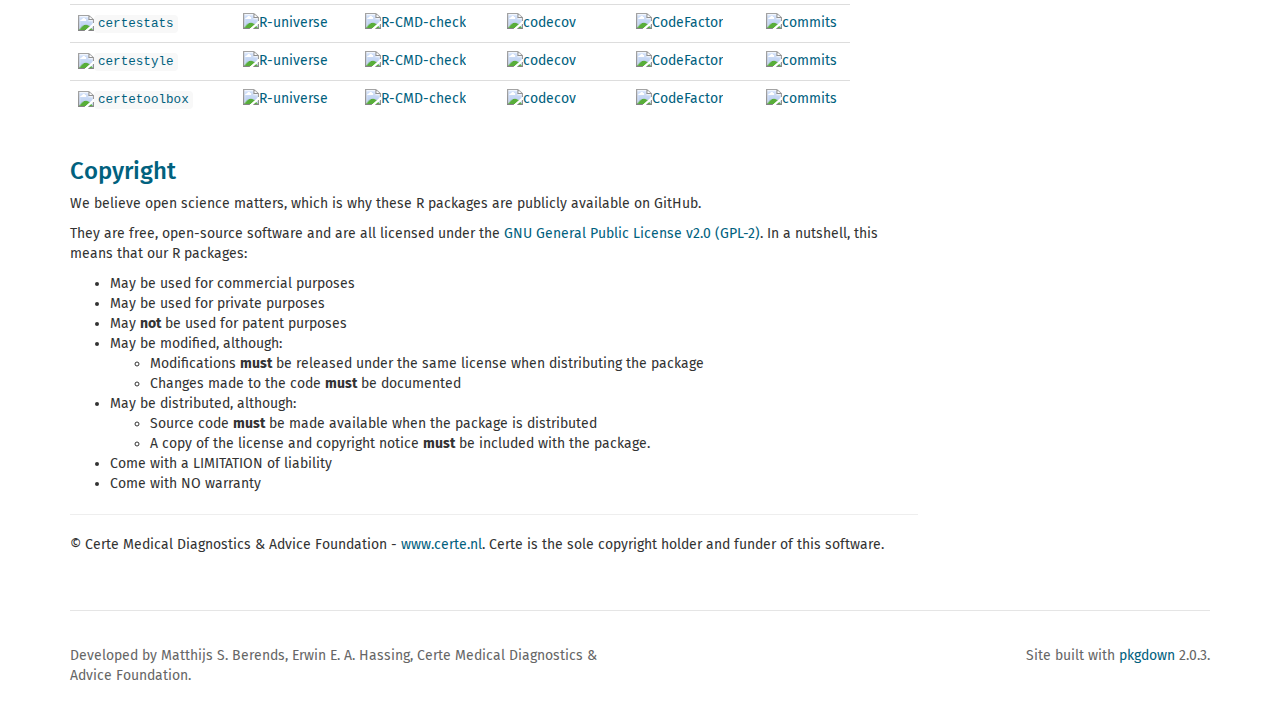
==== commit d3d4f436: "Built site for certeapi: 0.1.3@8a715f4" ====
--- a/index.html
+++ b/index.html
@@ -43,7 +43,7 @@
       </button>
       <span class="navbar-brand">
         <a class="navbar-link" href="index.html">certeapi</a>
-        <span class="version label label-default" data-toggle="tooltip" data-placement="bottom" title="">0.1.2</span>
+        <span class="version label label-default" data-toggle="tooltip" data-placement="bottom" title="">0.1.3</span>
       </span>
     </div>
 
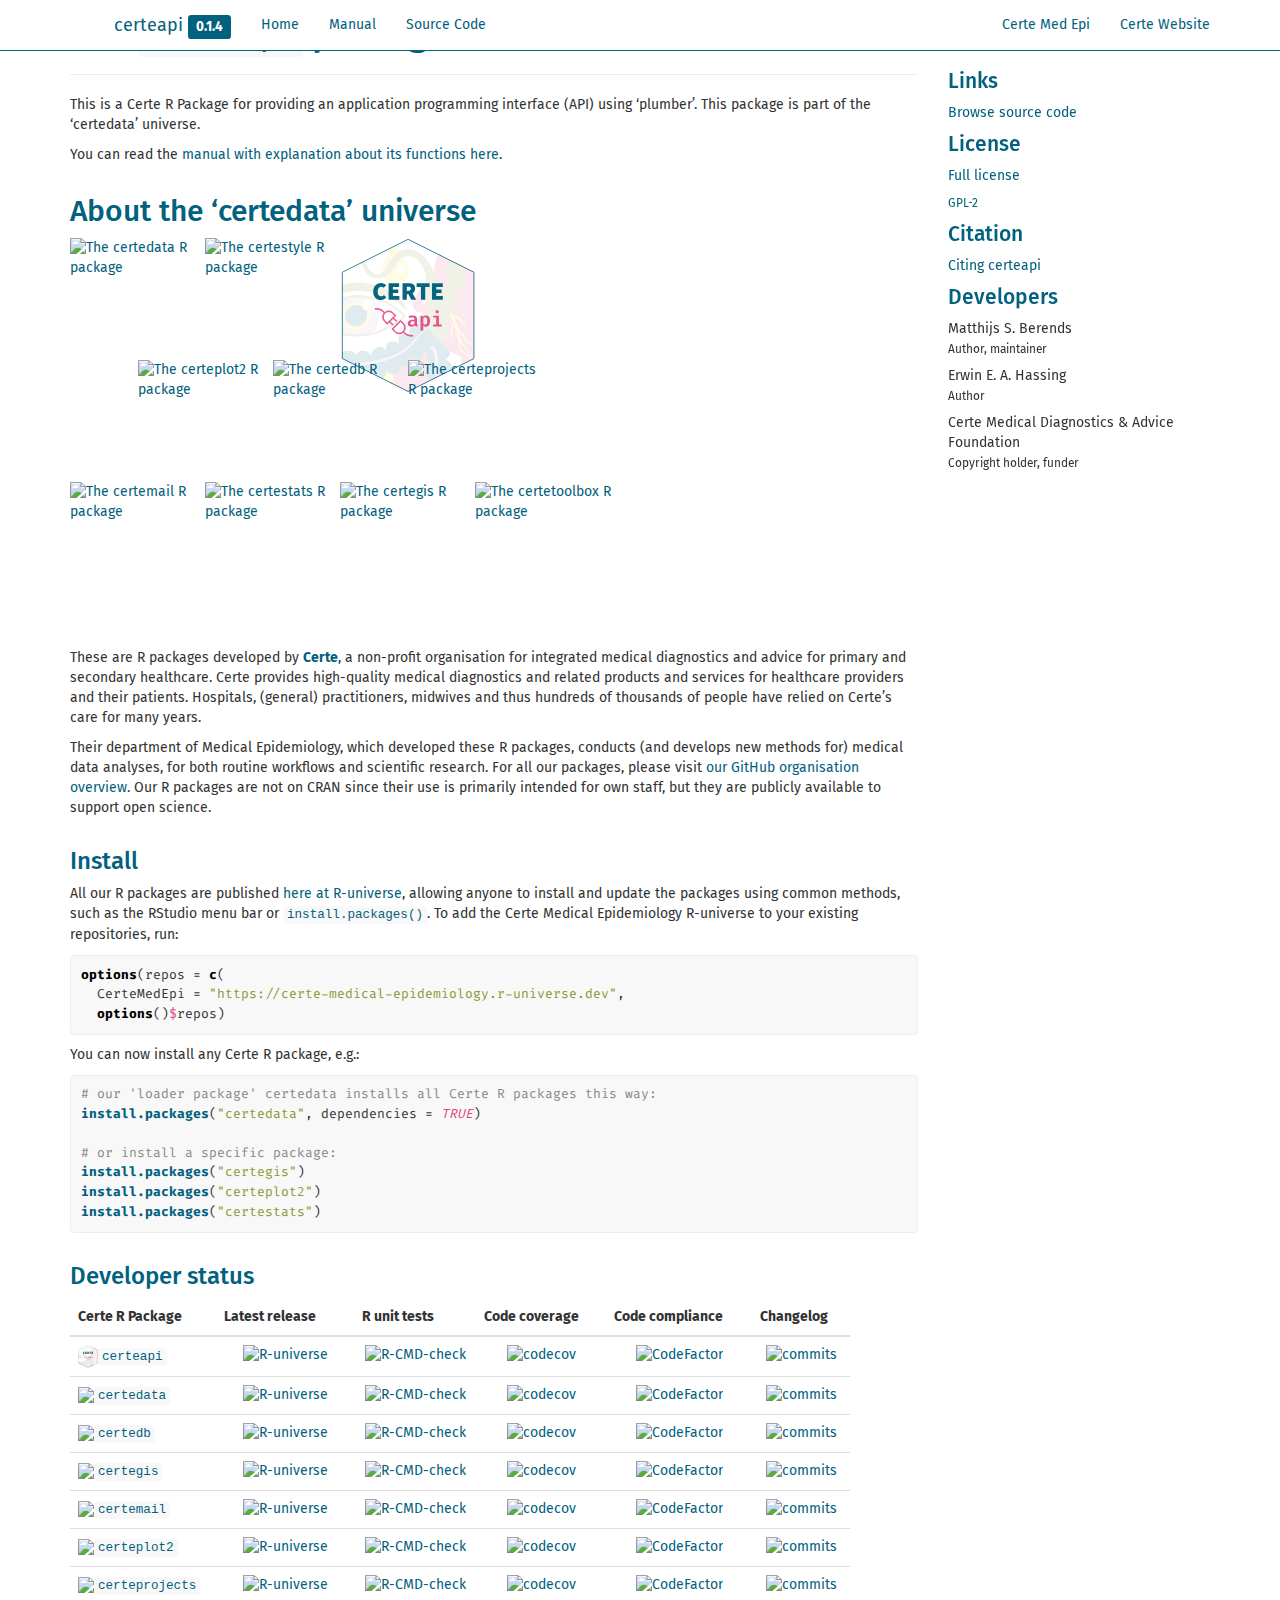
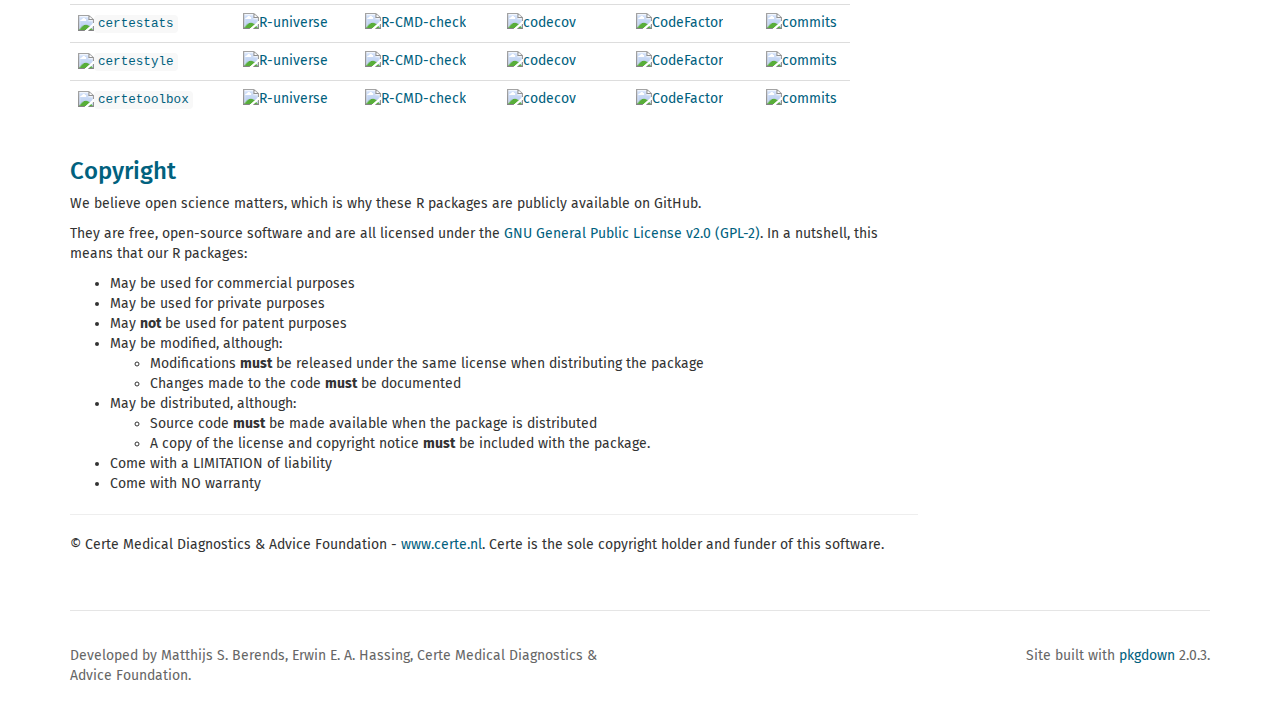
==== commit 7bf2c69a: "Built site for certeapi: 0.1.4@87f97af" ====
--- a/index.html
+++ b/index.html
@@ -43,7 +43,7 @@
       </button>
       <span class="navbar-brand">
         <a class="navbar-link" href="index.html">certeapi</a>
-        <span class="version label label-default" data-toggle="tooltip" data-placement="bottom" title="">0.1.3</span>
+        <span class="version label label-default" data-toggle="tooltip" data-placement="bottom" title="">0.1.4</span>
       </span>
     </div>
 
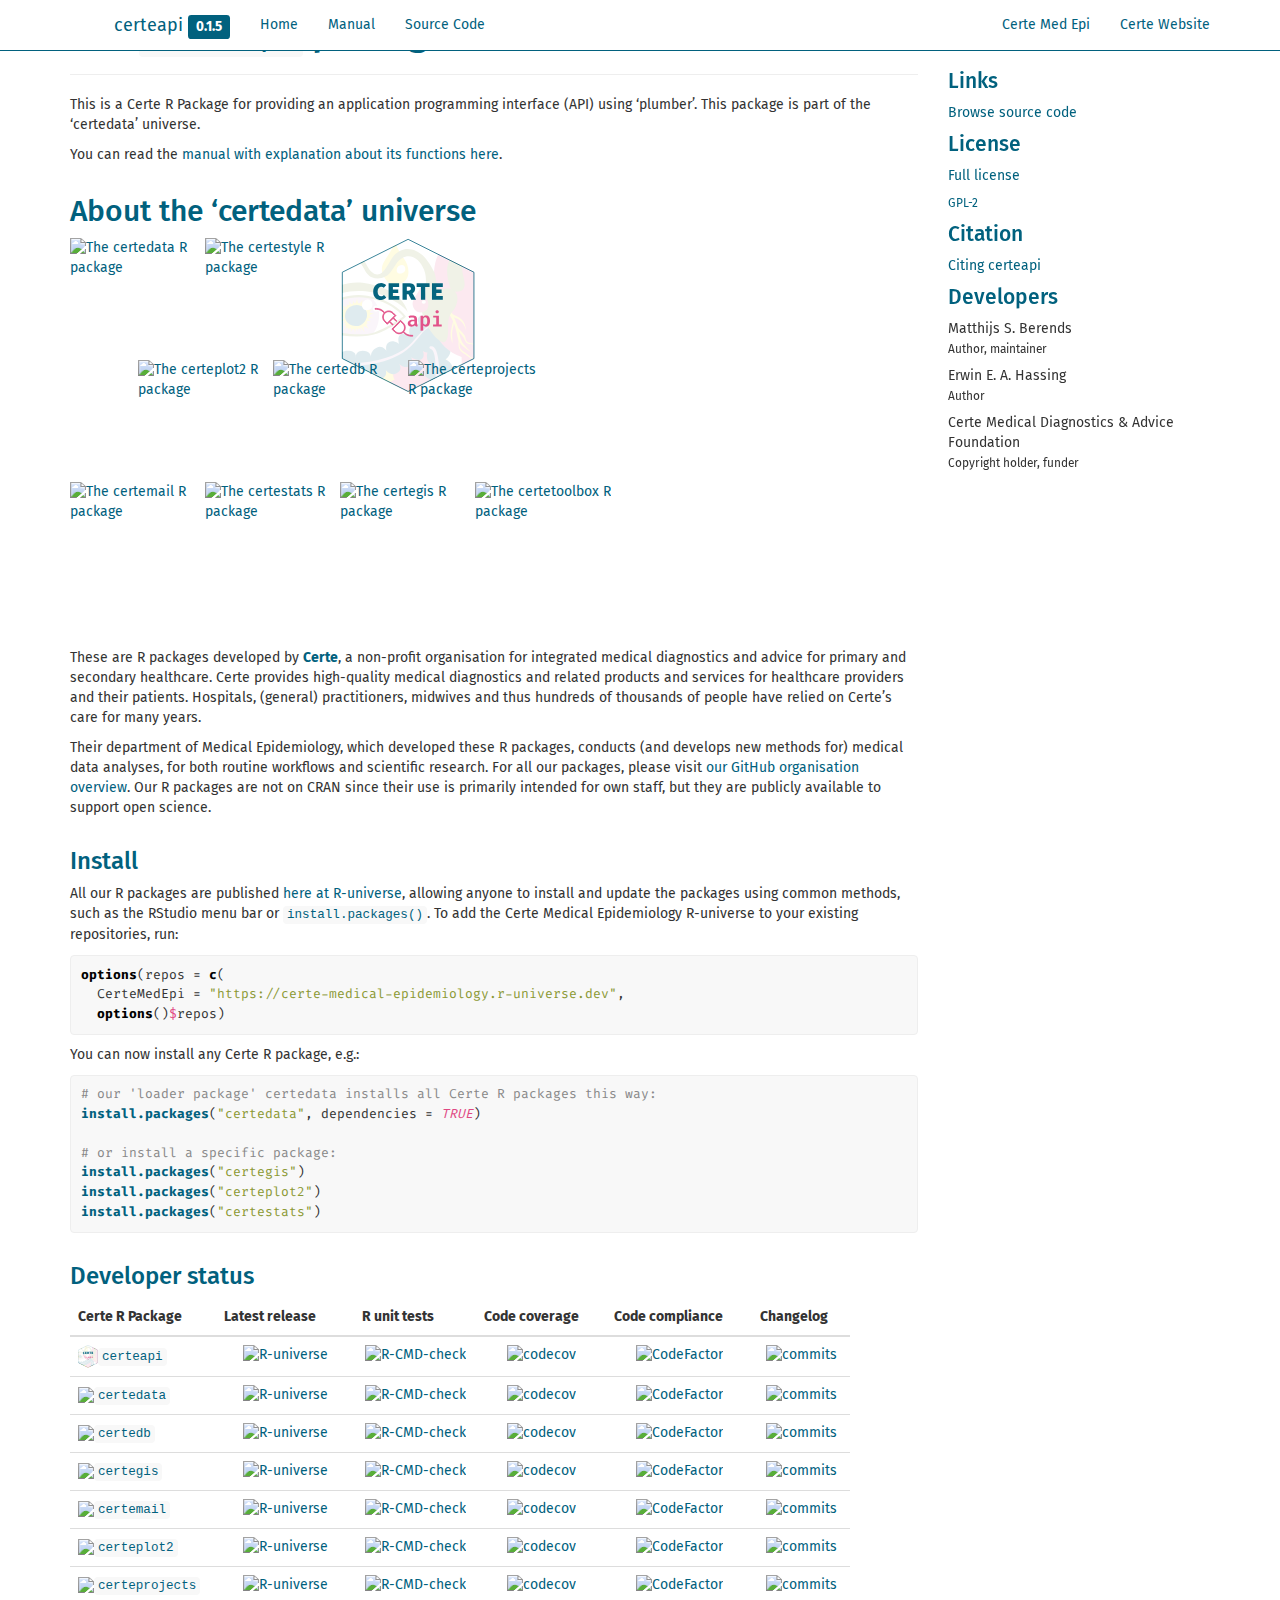
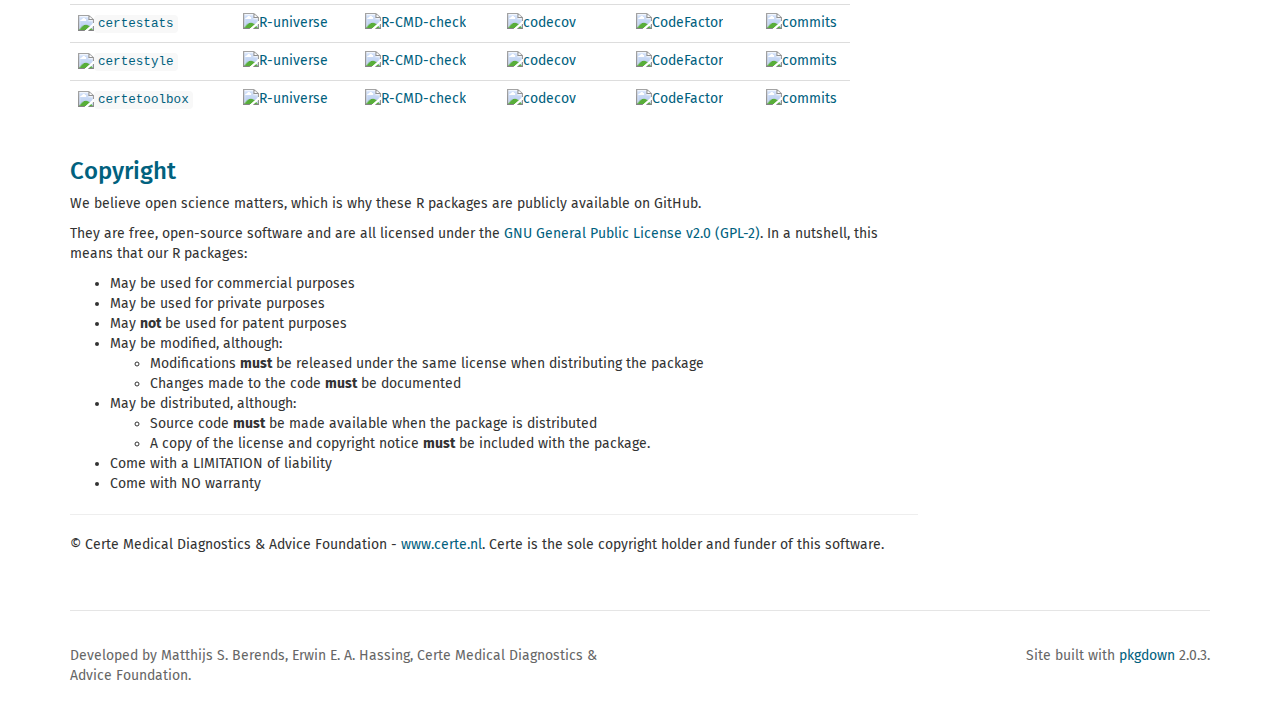
==== commit 19d2aa08: "Built site for certeapi: 0.1.5@63b6cf8" ====
--- a/index.html
+++ b/index.html
@@ -43,7 +43,7 @@
       </button>
       <span class="navbar-brand">
         <a class="navbar-link" href="index.html">certeapi</a>
-        <span class="version label label-default" data-toggle="tooltip" data-placement="bottom" title="">0.1.4</span>
+        <span class="version label label-default" data-toggle="tooltip" data-placement="bottom" title="">0.1.5</span>
       </span>
     </div>
 
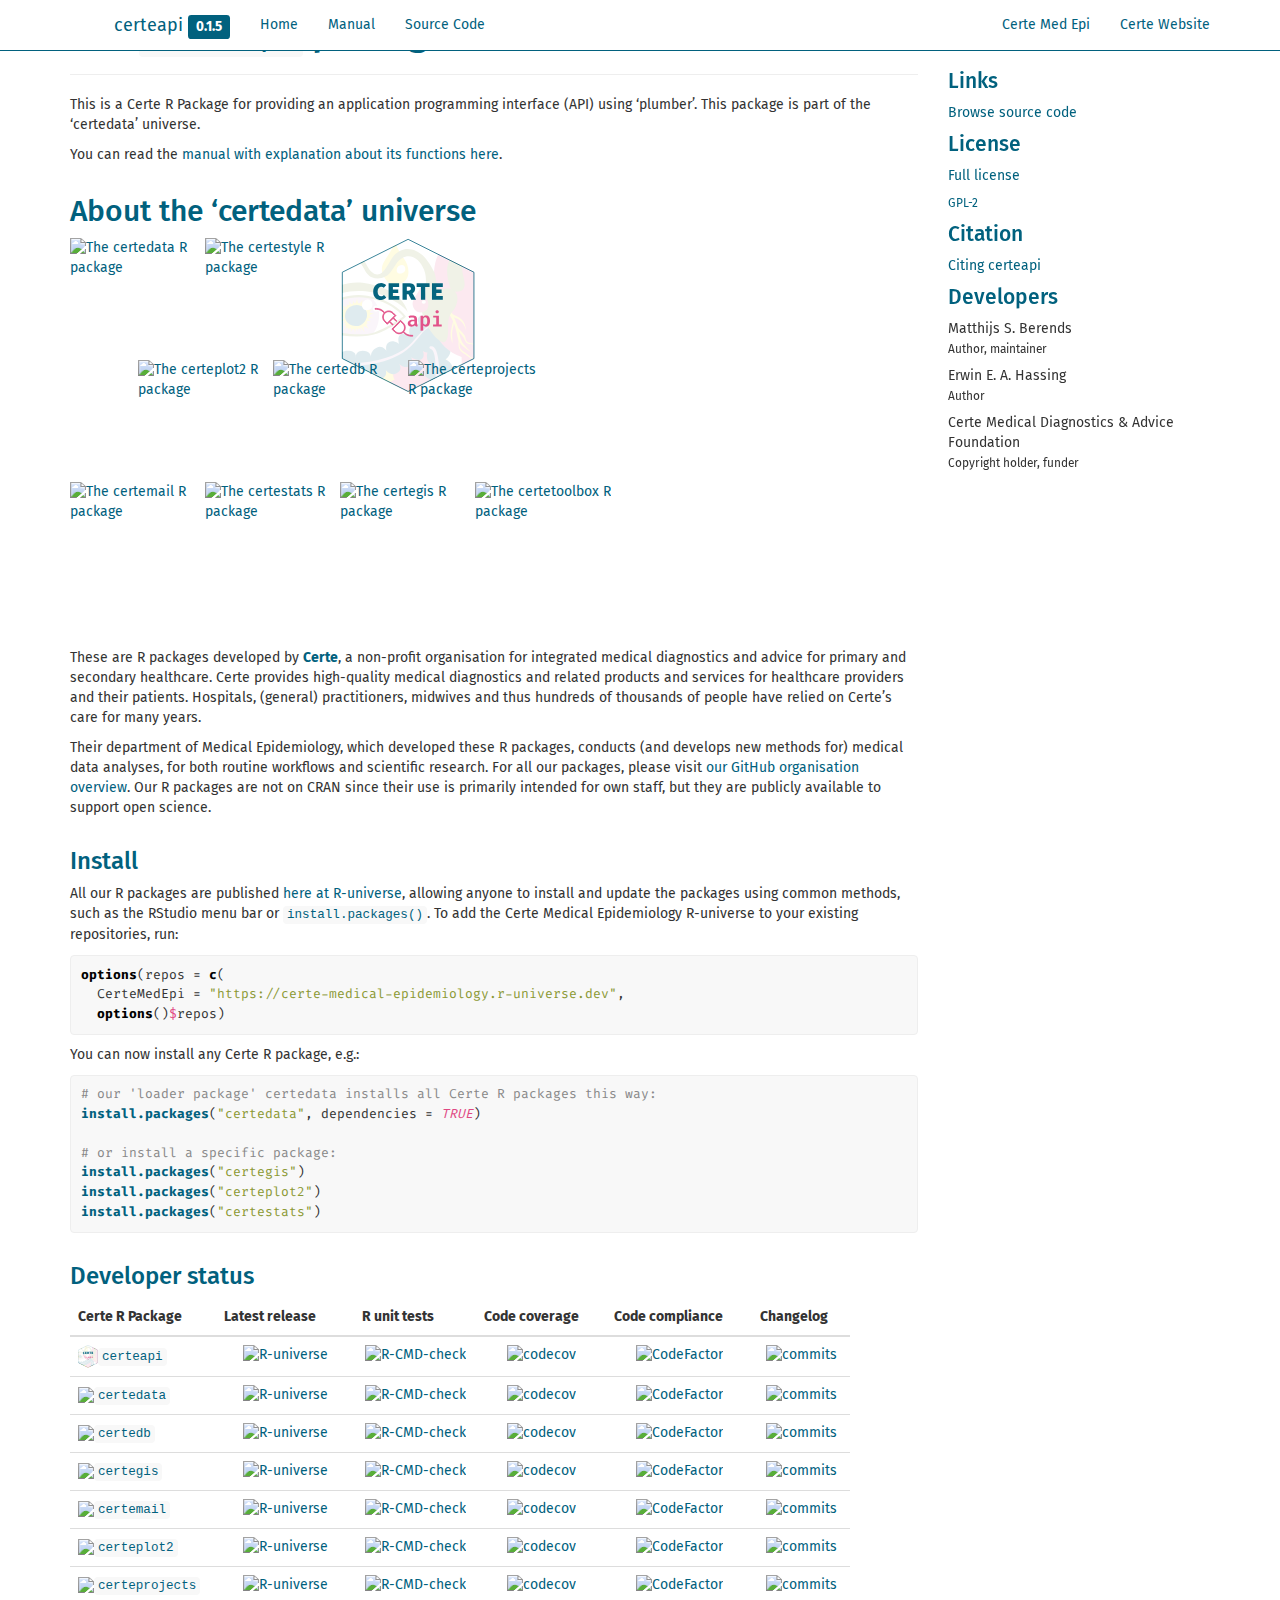
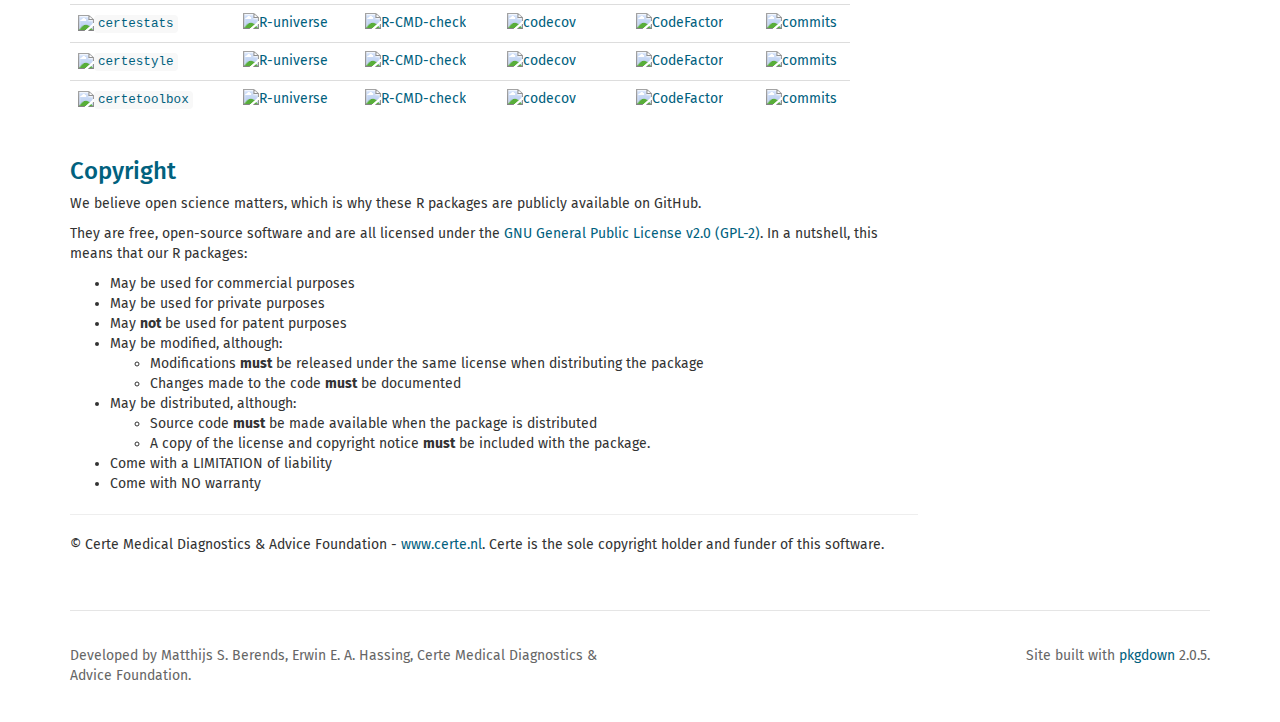
==== commit f1ed25d9: "Built site for certeapi: 0.1.5@48564d3" ====
--- a/index.html
+++ b/index.html
@@ -122,13 +122,13 @@
 <span id="cb1-3"><a href="#cb1-3" aria-hidden="true" tabindex="-1"></a>  <span class="fu">options</span>()<span class="sc">$</span>repos)</span></code></pre></div>
 <p>You can now install any Certe R package, e.g.:</p>
 <div class="sourceCode" id="cb2"><pre class="downlit sourceCode r">
-<code class="sourceCode R"><span class="co"># our 'loader package' certedata installs all Certe R packages this way:</span>
-<span class="fu"><a href="https://rdrr.io/r/utils/install.packages.html" class="external-link">install.packages</a></span><span class="op">(</span><span class="st">"certedata"</span>, dependencies <span class="op">=</span> <span class="cn">TRUE</span><span class="op">)</span>
-
-<span class="co"># or install a specific package:</span>
-<span class="fu"><a href="https://rdrr.io/r/utils/install.packages.html" class="external-link">install.packages</a></span><span class="op">(</span><span class="st">"certegis"</span><span class="op">)</span>
-<span class="fu"><a href="https://rdrr.io/r/utils/install.packages.html" class="external-link">install.packages</a></span><span class="op">(</span><span class="st">"certeplot2"</span><span class="op">)</span>
-<span class="fu"><a href="https://rdrr.io/r/utils/install.packages.html" class="external-link">install.packages</a></span><span class="op">(</span><span class="st">"certestats"</span><span class="op">)</span></code></pre></div>
+<code class="sourceCode R"><span><span class="co"># our 'loader package' certedata installs all Certe R packages this way:</span></span>
+<span><span class="fu"><a href="https://rdrr.io/r/utils/install.packages.html" class="external-link">install.packages</a></span><span class="op">(</span><span class="st">"certedata"</span>, dependencies <span class="op">=</span> <span class="cn">TRUE</span><span class="op">)</span></span>
+<span></span>
+<span><span class="co"># or install a specific package:</span></span>
+<span><span class="fu"><a href="https://rdrr.io/r/utils/install.packages.html" class="external-link">install.packages</a></span><span class="op">(</span><span class="st">"certegis"</span><span class="op">)</span></span>
+<span><span class="fu"><a href="https://rdrr.io/r/utils/install.packages.html" class="external-link">install.packages</a></span><span class="op">(</span><span class="st">"certeplot2"</span><span class="op">)</span></span>
+<span><span class="fu"><a href="https://rdrr.io/r/utils/install.packages.html" class="external-link">install.packages</a></span><span class="op">(</span><span class="st">"certestats"</span><span class="op">)</span></span></code></pre></div>
 </div>
 <div class="section level3">
 <h3 id="developer-status">Developer status<a class="anchor" aria-label="anchor" href="#developer-status"></a>
@@ -329,7 +329,7 @@
 
 <div class="pkgdown">
   <p></p>
-<p>Site built with <a href="https://pkgdown.r-lib.org/" class="external-link">pkgdown</a> 2.0.3.</p>
+<p>Site built with <a href="https://pkgdown.r-lib.org/" class="external-link">pkgdown</a> 2.0.5.</p>
 </div>
 
       </footer>
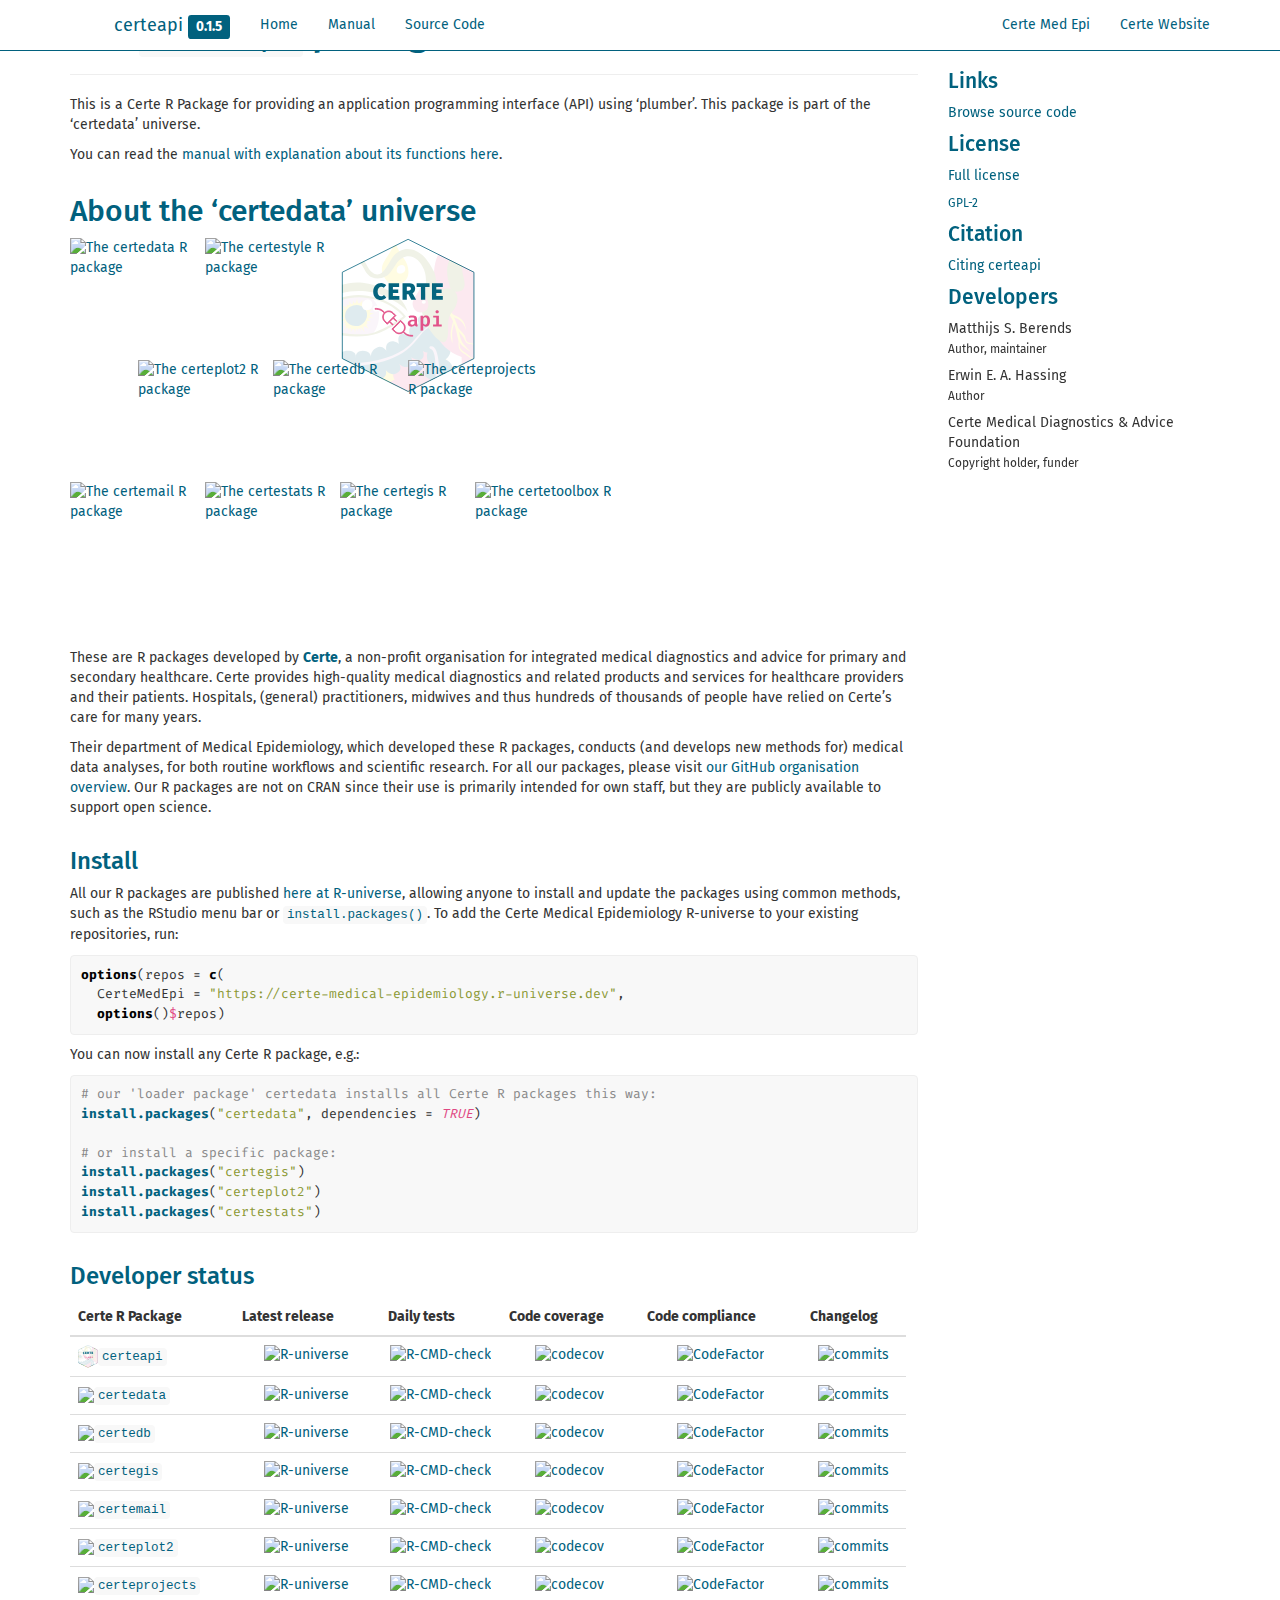
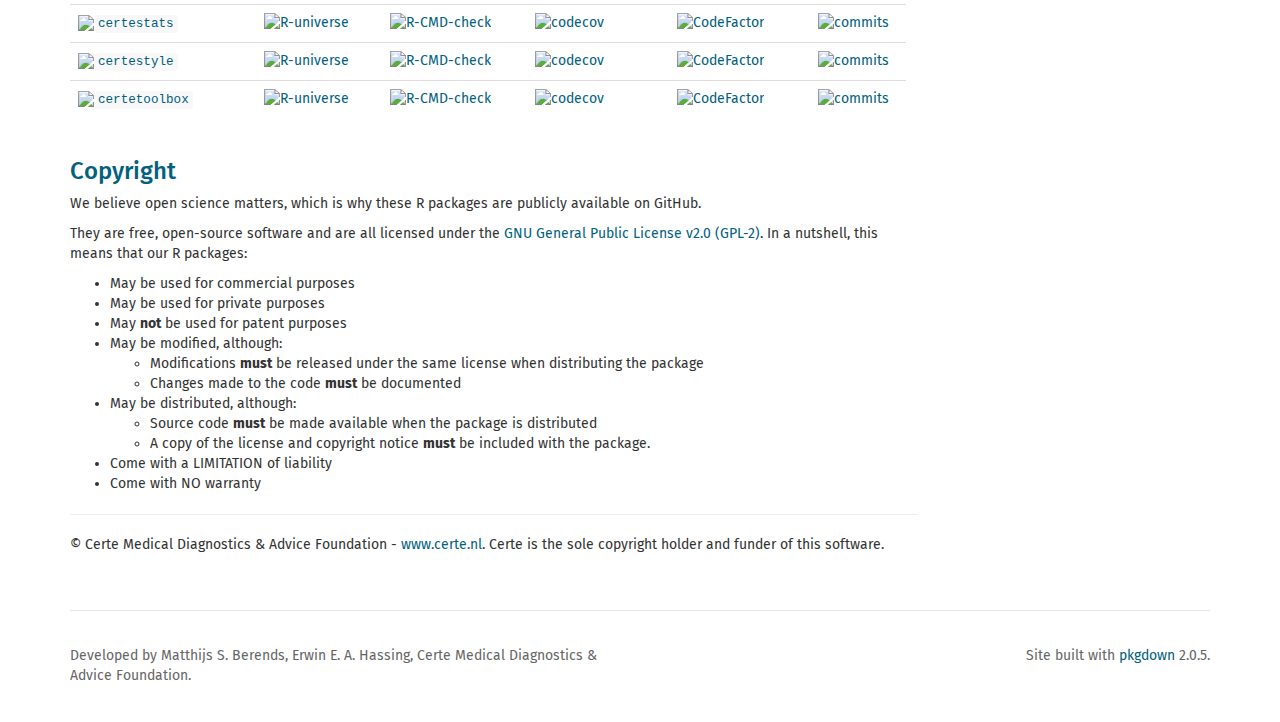
==== commit d93692f2: "Built site for certeapi: 0.1.5@b4148e0" ====
--- a/index.html
+++ b/index.html
@@ -135,17 +135,17 @@
 </h3>
 <table class="table">
 <colgroup>
-<col width="18%">
+<col width="19%">
 <col width="17%">
-<col width="15%">
+<col width="14%">
 <col width="16%">
-<col width="18%">
+<col width="19%">
 <col width="12%">
 </colgroup>
 <thead><tr class="header">
 <th align="left">Certe R Package</th>
 <th align="center">Latest release</th>
-<th align="center">R unit tests</th>
+<th align="center">Daily tests</th>
 <th align="center">Code coverage</th>
 <th align="center">Code compliance</th>
 <th align="center">Changelog</th>
@@ -155,8 +155,8 @@
 <td align="left">
 <img src="https://certe-medical-epidemiology.github.io/certeapi/logo.svg" style="width: 20x; height: 23px;"><a href="https://certe-medical-epidemiology.github.io/certeapi"><code>certeapi</code></a>
 </td>
-<td align="center"><a href="https://certe-medical-epidemiology.r-universe.dev" class="external-link"><img src="https://certe-medical-epidemiology.r-universe.dev/badges/certeapi?color=22bb55" alt="R-universe"></a></td>
-<td align="center"><a href="https://github.com/certe-medical-epidemiology/certeapi/actions/workflows/R-CMD-check.yaml" class="external-link"><img src="https://github.com/certe-medical-epidemiology/certeapi/actions/workflows/R-CMD-check.yaml/badge.svg?branch=main" alt="R-CMD-check"></a></td>
+<td align="center"><a href="https://certe-medical-epidemiology.r-universe.dev/ui#builds" class="external-link"><img src="https://certe-medical-epidemiology.r-universe.dev/badges/certeapi?color=22bb55" alt="R-universe"></a></td>
+<td align="center"><a href="https://github.com/certe-medical-epidemiology/certeapi/actions/workflows/workflow-schedule.yml" class="external-link"><img src="https://github.com/certe-medical-epidemiology/certeapi/actions/workflows/workflow-schedule.yml/badge.svg?branch=main" alt="R-CMD-check"></a></td>
 <td align="center"><a href="https://codecov.io/gh/certe-medical-epidemiology/certeapi" class="external-link"><img src="https://codecov.io/gh/certe-medical-epidemiology/certeapi/branch/main/graph/badge.svg" alt="codecov"></a></td>
 <td align="center"><a href="https://www.codefactor.io/repository/github/certe-medical-epidemiology/certeapi/" class="external-link"><img src="https://www.codefactor.io/repository/github/certe-medical-epidemiology/certeapi/badge/main" alt="CodeFactor"></a></td>
 <td align="center"><a href="https://github.com/certe-medical-epidemiology/certeapi/commits/main" class="external-link"><img src="https://badgen.net/github/commits/certe-medical-epidemiology/certeapi/main?icon=github&amp;color=green" alt="commits"></a></td>
@@ -165,8 +165,8 @@
 <td align="left">
 <img src="https://certe-medical-epidemiology.github.io/certedata/logo.svg" style="width: 20x; height: 23px;"><a href="https://certe-medical-epidemiology.github.io/certedata" class="external-link"><code>certedata</code></a>
 </td>
-<td align="center"><a href="https://certe-medical-epidemiology.r-universe.dev" class="external-link"><img src="https://certe-medical-epidemiology.r-universe.dev/badges/certedata?color=22bb55" alt="R-universe"></a></td>
-<td align="center"><a href="https://github.com/certe-medical-epidemiology/certedata/actions/workflows/R-CMD-check.yaml" class="external-link"><img src="https://github.com/certe-medical-epidemiology/certedata/actions/workflows/R-CMD-check.yaml/badge.svg?branch=main" alt="R-CMD-check"></a></td>
+<td align="center"><a href="https://certe-medical-epidemiology.r-universe.dev/ui#builds" class="external-link"><img src="https://certe-medical-epidemiology.r-universe.dev/badges/certedata?color=22bb55" alt="R-universe"></a></td>
+<td align="center"><a href="https://github.com/certe-medical-epidemiology/certedata/actions/workflows/workflow-schedule.yml" class="external-link"><img src="https://github.com/certe-medical-epidemiology/certedata/actions/workflows/workflow-schedule.yml/badge.svg?branch=main" alt="R-CMD-check"></a></td>
 <td align="center"><a href="https://codecov.io/gh/certe-medical-epidemiology/certedata" class="external-link"><img src="https://codecov.io/gh/certe-medical-epidemiology/certedata/branch/main/graph/badge.svg" alt="codecov"></a></td>
 <td align="center"><a href="https://www.codefactor.io/repository/github/certe-medical-epidemiology/certedata/" class="external-link"><img src="https://www.codefactor.io/repository/github/certe-medical-epidemiology/certedata/badge/main" alt="CodeFactor"></a></td>
 <td align="center"><a href="https://github.com/certe-medical-epidemiology/certedata/commits/main" class="external-link"><img src="https://badgen.net/github/commits/certe-medical-epidemiology/certedata/main?icon=github&amp;color=green" alt="commits"></a></td>
@@ -175,8 +175,8 @@
 <td align="left">
 <img src="https://certe-medical-epidemiology.github.io/certedb/logo.svg" style="width: 20x; height: 23px;"><a href="https://certe-medical-epidemiology.github.io/certedb" class="external-link"><code>certedb</code></a>
 </td>
-<td align="center"><a href="https://certe-medical-epidemiology.r-universe.dev" class="external-link"><img src="https://certe-medical-epidemiology.r-universe.dev/badges/certedb?color=22bb55" alt="R-universe"></a></td>
-<td align="center"><a href="https://github.com/certe-medical-epidemiology/certedb/actions/workflows/R-CMD-check.yaml" class="external-link"><img src="https://github.com/certe-medical-epidemiology/certedb/actions/workflows/R-CMD-check.yaml/badge.svg?branch=main" alt="R-CMD-check"></a></td>
+<td align="center"><a href="https://certe-medical-epidemiology.r-universe.dev/ui#builds" class="external-link"><img src="https://certe-medical-epidemiology.r-universe.dev/badges/certedb?color=22bb55" alt="R-universe"></a></td>
+<td align="center"><a href="https://github.com/certe-medical-epidemiology/certedb/actions/workflows/workflow-schedule.yml" class="external-link"><img src="https://github.com/certe-medical-epidemiology/certedb/actions/workflows/workflow-schedule.yml/badge.svg?branch=main" alt="R-CMD-check"></a></td>
 <td align="center"><a href="https://codecov.io/gh/certe-medical-epidemiology/certedb" class="external-link"><img src="https://codecov.io/gh/certe-medical-epidemiology/certedb/branch/main/graph/badge.svg" alt="codecov"></a></td>
 <td align="center"><a href="https://www.codefactor.io/repository/github/certe-medical-epidemiology/certedb/" class="external-link"><img src="https://www.codefactor.io/repository/github/certe-medical-epidemiology/certedb/badge/main" alt="CodeFactor"></a></td>
 <td align="center"><a href="https://github.com/certe-medical-epidemiology/certedb/commits/main" class="external-link"><img src="https://badgen.net/github/commits/certe-medical-epidemiology/certedb/main?icon=github&amp;color=green" alt="commits"></a></td>
@@ -185,8 +185,8 @@
 <td align="left">
 <img src="https://certe-medical-epidemiology.github.io/certegis/logo.svg" style="width: 20x; height: 23px;"><a href="https://certe-medical-epidemiology.github.io/certegis" class="external-link"><code>certegis</code></a>
 </td>
-<td align="center"><a href="https://certe-medical-epidemiology.r-universe.dev" class="external-link"><img src="https://certe-medical-epidemiology.r-universe.dev/badges/certegis?color=22bb55" alt="R-universe"></a></td>
-<td align="center"><a href="https://github.com/certe-medical-epidemiology/certegis/actions/workflows/R-CMD-check.yaml" class="external-link"><img src="https://github.com/certe-medical-epidemiology/certegis/actions/workflows/R-CMD-check.yaml/badge.svg?branch=main" alt="R-CMD-check"></a></td>
+<td align="center"><a href="https://certe-medical-epidemiology.r-universe.dev/ui#builds" class="external-link"><img src="https://certe-medical-epidemiology.r-universe.dev/badges/certegis?color=22bb55" alt="R-universe"></a></td>
+<td align="center"><a href="https://github.com/certe-medical-epidemiology/certegis/actions/workflows/workflow-schedule.yml" class="external-link"><img src="https://github.com/certe-medical-epidemiology/certegis/actions/workflows/workflow-schedule.yml/badge.svg?branch=main" alt="R-CMD-check"></a></td>
 <td align="center"><a href="https://codecov.io/gh/certe-medical-epidemiology/certegis" class="external-link"><img src="https://codecov.io/gh/certe-medical-epidemiology/certegis/branch/main/graph/badge.svg" alt="codecov"></a></td>
 <td align="center"><a href="https://www.codefactor.io/repository/github/certe-medical-epidemiology/certegis/" class="external-link"><img src="https://www.codefactor.io/repository/github/certe-medical-epidemiology/certegis/badge/main" alt="CodeFactor"></a></td>
 <td align="center"><a href="https://github.com/certe-medical-epidemiology/certegis/commits/main" class="external-link"><img src="https://badgen.net/github/commits/certe-medical-epidemiology/certegis/main?icon=github&amp;color=green" alt="commits"></a></td>
@@ -195,8 +195,8 @@
 <td align="left">
 <img src="https://certe-medical-epidemiology.github.io/certemail/logo.svg" style="width: 20x; height: 23px;"><a href="https://certe-medical-epidemiology.github.io/certemail" class="external-link"><code>certemail</code></a>
 </td>
-<td align="center"><a href="https://certe-medical-epidemiology.r-universe.dev" class="external-link"><img src="https://certe-medical-epidemiology.r-universe.dev/badges/certemail?color=22bb55" alt="R-universe"></a></td>
-<td align="center"><a href="https://github.com/certe-medical-epidemiology/certemail/actions/workflows/R-CMD-check.yaml" class="external-link"><img src="https://github.com/certe-medical-epidemiology/certemail/actions/workflows/R-CMD-check.yaml/badge.svg?branch=main" alt="R-CMD-check"></a></td>
+<td align="center"><a href="https://certe-medical-epidemiology.r-universe.dev/ui#builds" class="external-link"><img src="https://certe-medical-epidemiology.r-universe.dev/badges/certemail?color=22bb55" alt="R-universe"></a></td>
+<td align="center"><a href="https://github.com/certe-medical-epidemiology/certemail/actions/workflows/workflow-schedule.yml" class="external-link"><img src="https://github.com/certe-medical-epidemiology/certemail/actions/workflows/workflow-schedule.yml/badge.svg?branch=main" alt="R-CMD-check"></a></td>
 <td align="center"><a href="https://codecov.io/gh/certe-medical-epidemiology/certemail" class="external-link"><img src="https://codecov.io/gh/certe-medical-epidemiology/certemail/branch/main/graph/badge.svg" alt="codecov"></a></td>
 <td align="center"><a href="https://www.codefactor.io/repository/github/certe-medical-epidemiology/certemail/" class="external-link"><img src="https://www.codefactor.io/repository/github/certe-medical-epidemiology/certemail/badge/main" alt="CodeFactor"></a></td>
 <td align="center"><a href="https://github.com/certe-medical-epidemiology/certemail/commits/main" class="external-link"><img src="https://badgen.net/github/commits/certe-medical-epidemiology/certemail/main?icon=github&amp;color=green" alt="commits"></a></td>
@@ -205,8 +205,8 @@
 <td align="left">
 <img src="https://certe-medical-epidemiology.github.io/certeplot2/logo.svg" style="width: 20x; height: 23px;"><a href="https://certe-medical-epidemiology.github.io/certeplot2" class="external-link"><code>certeplot2</code></a>
 </td>
-<td align="center"><a href="https://certe-medical-epidemiology.r-universe.dev" class="external-link"><img src="https://certe-medical-epidemiology.r-universe.dev/badges/certeplot2?color=22bb55" alt="R-universe"></a></td>
-<td align="center"><a href="https://github.com/certe-medical-epidemiology/certeplot2/actions/workflows/R-CMD-check.yaml" class="external-link"><img src="https://github.com/certe-medical-epidemiology/certeplot2/actions/workflows/R-CMD-check.yaml/badge.svg?branch=main" alt="R-CMD-check"></a></td>
+<td align="center"><a href="https://certe-medical-epidemiology.r-universe.dev/ui#builds" class="external-link"><img src="https://certe-medical-epidemiology.r-universe.dev/badges/certeplot2?color=22bb55" alt="R-universe"></a></td>
+<td align="center"><a href="https://github.com/certe-medical-epidemiology/certeplot2/actions/workflows/workflow-schedule.yml" class="external-link"><img src="https://github.com/certe-medical-epidemiology/certeplot2/actions/workflows/workflow-schedule.yml/badge.svg?branch=main" alt="R-CMD-check"></a></td>
 <td align="center"><a href="https://codecov.io/gh/certe-medical-epidemiology/certeplot2" class="external-link"><img src="https://codecov.io/gh/certe-medical-epidemiology/certeplot2/branch/main/graph/badge.svg" alt="codecov"></a></td>
 <td align="center"><a href="https://www.codefactor.io/repository/github/certe-medical-epidemiology/certeplot2/" class="external-link"><img src="https://www.codefactor.io/repository/github/certe-medical-epidemiology/certeplot2/badge/main" alt="CodeFactor"></a></td>
 <td align="center"><a href="https://github.com/certe-medical-epidemiology/certeplot2/commits/main" class="external-link"><img src="https://badgen.net/github/commits/certe-medical-epidemiology/certeplot2/main?icon=github&amp;color=green" alt="commits"></a></td>
@@ -215,8 +215,8 @@
 <td align="left">
 <img src="https://certe-medical-epidemiology.github.io/certeprojects/logo.svg" style="width: 20x; height: 23px;"><a href="https://certe-medical-epidemiology.github.io/certeprojects" class="external-link"><code>certeprojects</code></a>
 </td>
-<td align="center"><a href="https://certe-medical-epidemiology.r-universe.dev" class="external-link"><img src="https://certe-medical-epidemiology.r-universe.dev/badges/certeprojects?color=22bb55" alt="R-universe"></a></td>
-<td align="center"><a href="https://github.com/certe-medical-epidemiology/certeprojects/actions/workflows/R-CMD-check.yaml" class="external-link"><img src="https://github.com/certe-medical-epidemiology/certeprojects/actions/workflows/R-CMD-check.yaml/badge.svg?branch=main" alt="R-CMD-check"></a></td>
+<td align="center"><a href="https://certe-medical-epidemiology.r-universe.dev/ui#builds" class="external-link"><img src="https://certe-medical-epidemiology.r-universe.dev/badges/certeprojects?color=22bb55" alt="R-universe"></a></td>
+<td align="center"><a href="https://github.com/certe-medical-epidemiology/certeprojects/actions/workflows/workflow-schedule.yml" class="external-link"><img src="https://github.com/certe-medical-epidemiology/certeprojects/actions/workflows/workflow-schedule.yml/badge.svg?branch=main" alt="R-CMD-check"></a></td>
 <td align="center"><a href="https://codecov.io/gh/certe-medical-epidemiology/certeprojects" class="external-link"><img src="https://codecov.io/gh/certe-medical-epidemiology/certeprojects/branch/main/graph/badge.svg" alt="codecov"></a></td>
 <td align="center"><a href="https://www.codefactor.io/repository/github/certe-medical-epidemiology/certeprojects/" class="external-link"><img src="https://www.codefactor.io/repository/github/certe-medical-epidemiology/certeprojects/badge/main" alt="CodeFactor"></a></td>
 <td align="center"><a href="https://github.com/certe-medical-epidemiology/certeprojects/commits/main" class="external-link"><img src="https://badgen.net/github/commits/certe-medical-epidemiology/certeprojects/main?icon=github&amp;color=green" alt="commits"></a></td>
@@ -225,8 +225,8 @@
 <td align="left">
 <img src="https://certe-medical-epidemiology.github.io/certestats/logo.svg" style="width: 20x; height: 23px;"><a href="https://certe-medical-epidemiology.github.io/certestats" class="external-link"><code>certestats</code></a>
 </td>
-<td align="center"><a href="https://certe-medical-epidemiology.r-universe.dev" class="external-link"><img src="https://certe-medical-epidemiology.r-universe.dev/badges/certestats?color=22bb55" alt="R-universe"></a></td>
-<td align="center"><a href="https://github.com/certe-medical-epidemiology/certestats/actions/workflows/R-CMD-check.yaml" class="external-link"><img src="https://github.com/certe-medical-epidemiology/certestats/actions/workflows/R-CMD-check.yaml/badge.svg?branch=main" alt="R-CMD-check"></a></td>
+<td align="center"><a href="https://certe-medical-epidemiology.r-universe.dev/ui#builds" class="external-link"><img src="https://certe-medical-epidemiology.r-universe.dev/badges/certestats?color=22bb55" alt="R-universe"></a></td>
+<td align="center"><a href="https://github.com/certe-medical-epidemiology/certestats/actions/workflows/workflow-schedule.yml" class="external-link"><img src="https://github.com/certe-medical-epidemiology/certestats/actions/workflows/workflow-schedule.yml/badge.svg?branch=main" alt="R-CMD-check"></a></td>
 <td align="center"><a href="https://codecov.io/gh/certe-medical-epidemiology/certestats" class="external-link"><img src="https://codecov.io/gh/certe-medical-epidemiology/certestats/branch/main/graph/badge.svg" alt="codecov"></a></td>
 <td align="center"><a href="https://www.codefactor.io/repository/github/certe-medical-epidemiology/certestats/" class="external-link"><img src="https://www.codefactor.io/repository/github/certe-medical-epidemiology/certestats/badge/main" alt="CodeFactor"></a></td>
 <td align="center"><a href="https://github.com/certe-medical-epidemiology/certestats/commits/main" class="external-link"><img src="https://badgen.net/github/commits/certe-medical-epidemiology/certestats/main?icon=github&amp;color=green" alt="commits"></a></td>
@@ -235,8 +235,8 @@
 <td align="left">
 <img src="https://certe-medical-epidemiology.github.io/certestyle/logo.svg" style="width: 20x; height: 23px;"><a href="https://certe-medical-epidemiology.github.io/certestyle" class="external-link"><code>certestyle</code></a>
 </td>
-<td align="center"><a href="https://certe-medical-epidemiology.r-universe.dev" class="external-link"><img src="https://certe-medical-epidemiology.r-universe.dev/badges/certestyle?color=22bb55" alt="R-universe"></a></td>
-<td align="center"><a href="https://github.com/certe-medical-epidemiology/certestyle/actions/workflows/R-CMD-check.yaml" class="external-link"><img src="https://github.com/certe-medical-epidemiology/certestyle/actions/workflows/R-CMD-check.yaml/badge.svg?branch=main" alt="R-CMD-check"></a></td>
+<td align="center"><a href="https://certe-medical-epidemiology.r-universe.dev/ui#builds" class="external-link"><img src="https://certe-medical-epidemiology.r-universe.dev/badges/certestyle?color=22bb55" alt="R-universe"></a></td>
+<td align="center"><a href="https://github.com/certe-medical-epidemiology/certestyle/actions/workflows/workflow-schedule.yml" class="external-link"><img src="https://github.com/certe-medical-epidemiology/certestyle/actions/workflows/workflow-schedule.yml/badge.svg?branch=main" alt="R-CMD-check"></a></td>
 <td align="center"><a href="https://codecov.io/gh/certe-medical-epidemiology/certestyle" class="external-link"><img src="https://codecov.io/gh/certe-medical-epidemiology/certestyle/branch/main/graph/badge.svg" alt="codecov"></a></td>
 <td align="center"><a href="https://www.codefactor.io/repository/github/certe-medical-epidemiology/certestyle/" class="external-link"><img src="https://www.codefactor.io/repository/github/certe-medical-epidemiology/certestyle/badge/main" alt="CodeFactor"></a></td>
 <td align="center"><a href="https://github.com/certe-medical-epidemiology/certestyle/commits/main" class="external-link"><img src="https://badgen.net/github/commits/certe-medical-epidemiology/certestyle/main?icon=github&amp;color=green" alt="commits"></a></td>
@@ -245,8 +245,8 @@
 <td align="left">
 <img src="https://certe-medical-epidemiology.github.io/certetoolbox/logo.svg" style="width: 20x; height: 23px;"><a href="https://certe-medical-epidemiology.github.io/certetoolbox" class="external-link"><code>certetoolbox</code></a>
 </td>
-<td align="center"><a href="https://certe-medical-epidemiology.r-universe.dev" class="external-link"><img src="https://certe-medical-epidemiology.r-universe.dev/badges/certetoolbox?color=22bb55" alt="R-universe"></a></td>
-<td align="center"><a href="https://github.com/certe-medical-epidemiology/certetoolbox/actions/workflows/R-CMD-check.yaml" class="external-link"><img src="https://github.com/certe-medical-epidemiology/certetoolbox/actions/workflows/R-CMD-check.yaml/badge.svg?branch=main" alt="R-CMD-check"></a></td>
+<td align="center"><a href="https://certe-medical-epidemiology.r-universe.dev/ui#builds" class="external-link"><img src="https://certe-medical-epidemiology.r-universe.dev/badges/certetoolbox?color=22bb55" alt="R-universe"></a></td>
+<td align="center"><a href="https://github.com/certe-medical-epidemiology/certetoolbox/actions/workflows/workflow-schedule.yml" class="external-link"><img src="https://github.com/certe-medical-epidemiology/certetoolbox/actions/workflows/workflow-schedule.yml/badge.svg?branch=main" alt="R-CMD-check"></a></td>
 <td align="center"><a href="https://codecov.io/gh/certe-medical-epidemiology/certetoolbox" class="external-link"><img src="https://codecov.io/gh/certe-medical-epidemiology/certetoolbox/branch/main/graph/badge.svg" alt="codecov"></a></td>
 <td align="center"><a href="https://www.codefactor.io/repository/github/certe-medical-epidemiology/certetoolbox/" class="external-link"><img src="https://www.codefactor.io/repository/github/certe-medical-epidemiology/certetoolbox/badge/main" alt="CodeFactor"></a></td>
 <td align="center"><a href="https://github.com/certe-medical-epidemiology/certetoolbox/commits/main" class="external-link"><img src="https://badgen.net/github/commits/certe-medical-epidemiology/certetoolbox/main?icon=github&amp;color=green" alt="commits"></a></td>
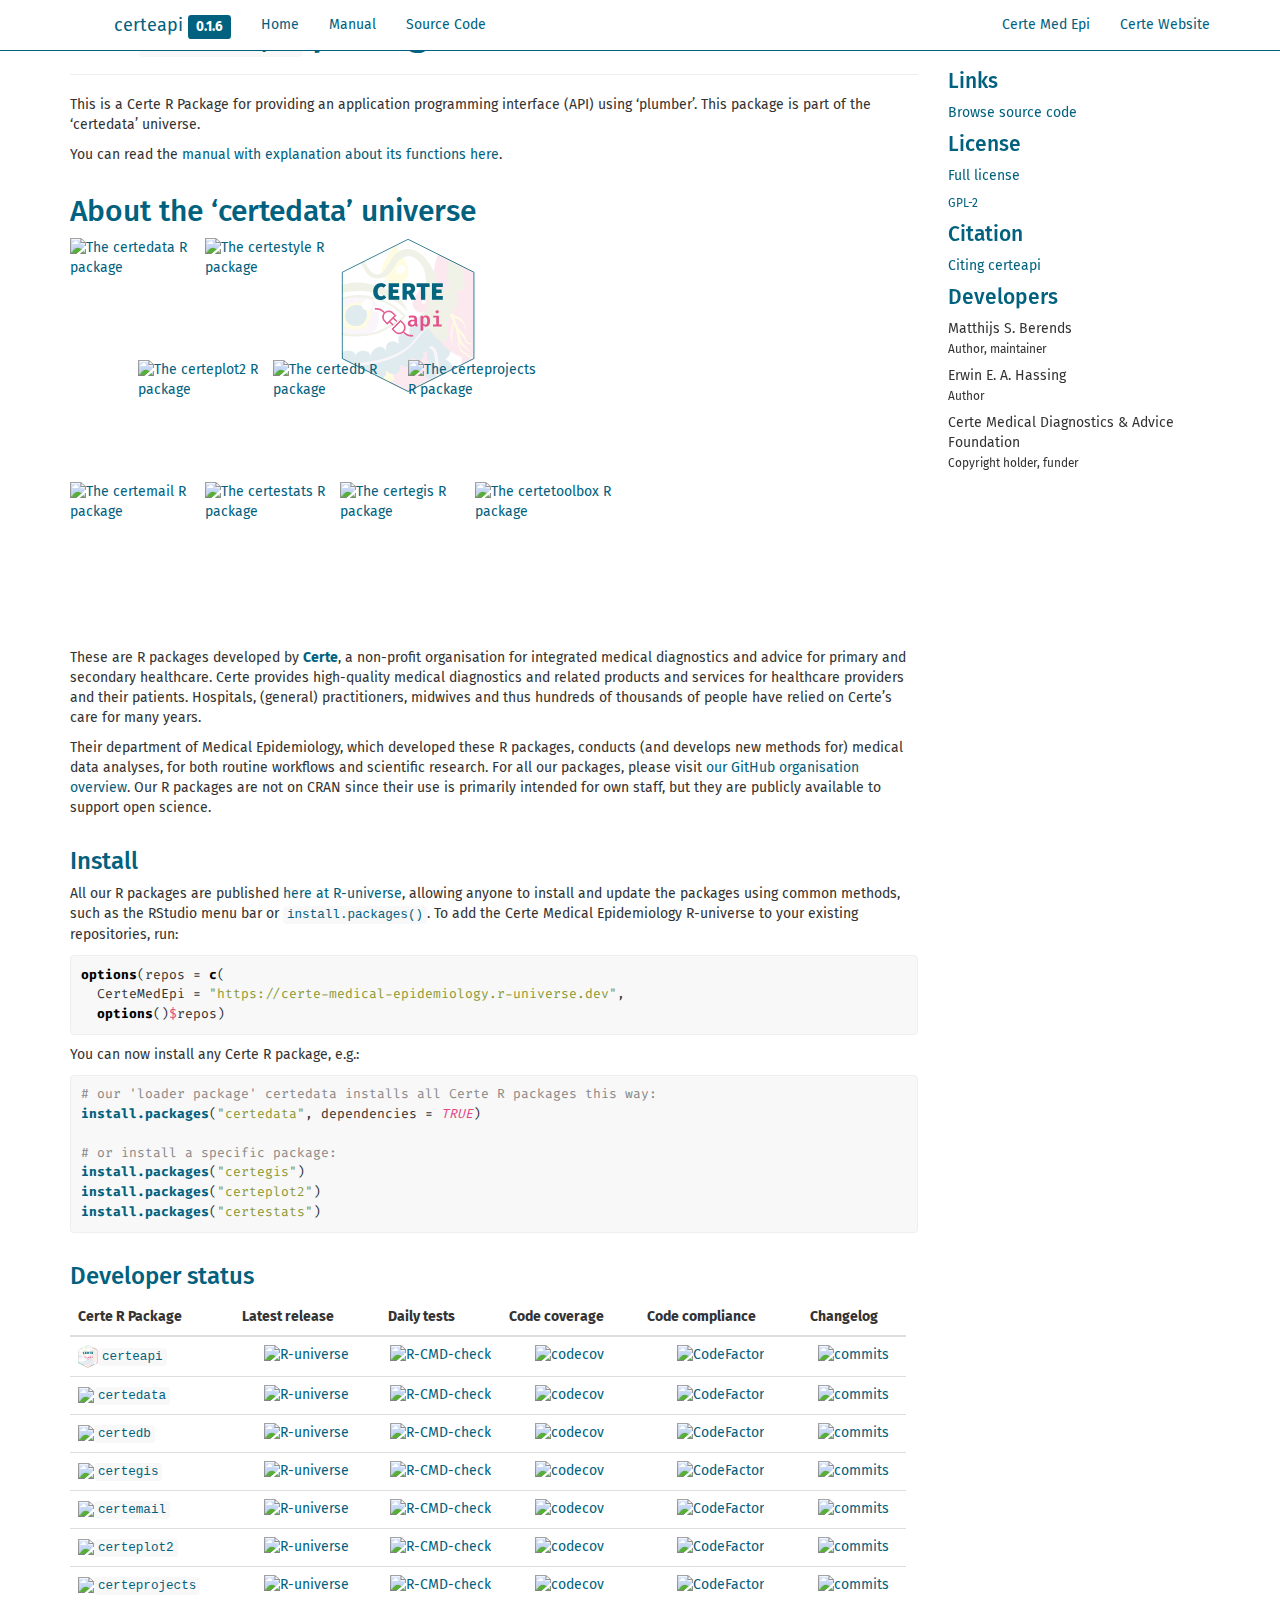
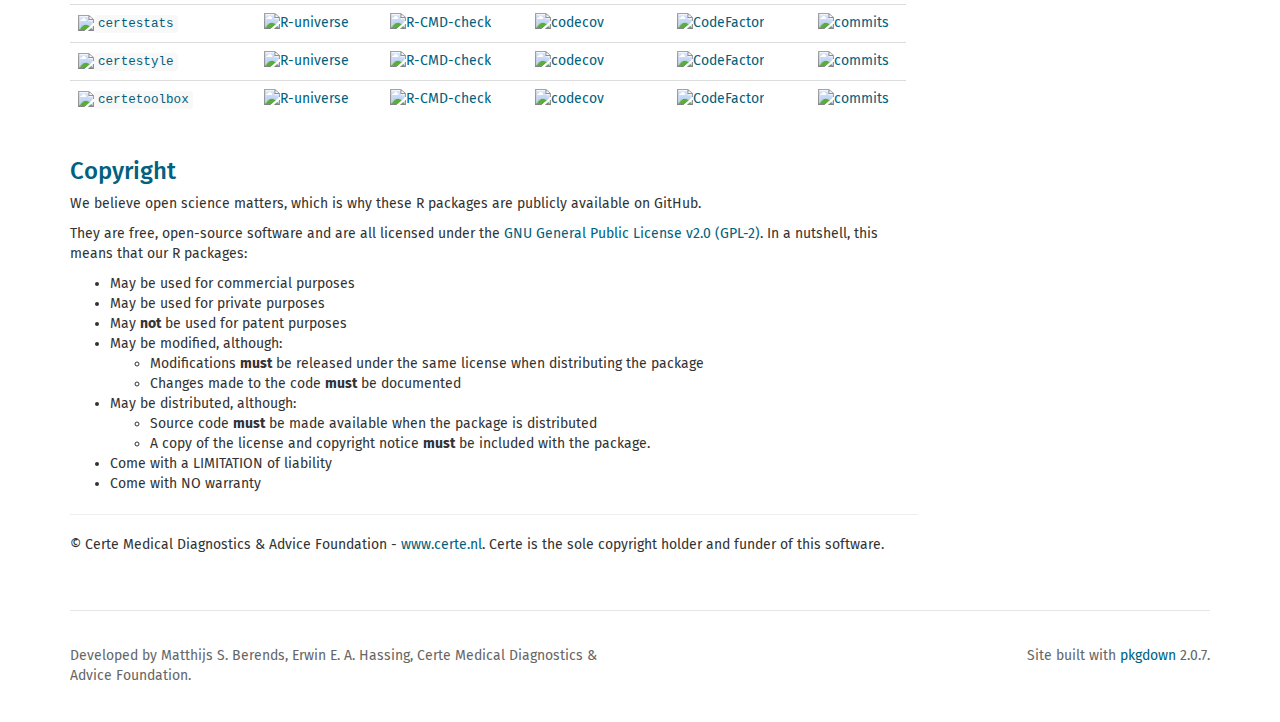
==== commit 3099f0bb: "Built site for certeapi: 0.1.6@1b16ad7" ====
--- a/index.html
+++ b/index.html
@@ -43,7 +43,7 @@
       </button>
       <span class="navbar-brand">
         <a class="navbar-link" href="index.html">certeapi</a>
-        <span class="version label label-default" data-toggle="tooltip" data-placement="bottom" title="">0.1.5</span>
+        <span class="version label label-default" data-toggle="tooltip" data-placement="bottom" title="">0.1.6</span>
       </span>
     </div>
 
@@ -263,12 +263,14 @@
 <li>May be used for commercial purposes</li>
 <li>May be used for private purposes</li>
 <li>May <strong>not</strong> be used for patent purposes</li>
-<li>May be modified, although:<ul>
+<li>May be modified, although:
+<ul>
 <li>Modifications <strong>must</strong> be released under the same license when distributing the package</li>
 <li>Changes made to the code <strong>must</strong> be documented</li>
 </ul>
 </li>
-<li>May be distributed, although:<ul>
+<li>May be distributed, although:
+<ul>
 <li>Source code <strong>must</strong> be made available when the package is distributed</li>
 <li>A copy of the license and copyright notice <strong>must</strong> be included with the package.</li>
 </ul>
@@ -329,7 +331,7 @@
 
 <div class="pkgdown">
   <p></p>
-<p>Site built with <a href="https://pkgdown.r-lib.org/" class="external-link">pkgdown</a> 2.0.5.</p>
+<p>Site built with <a href="https://pkgdown.r-lib.org/" class="external-link">pkgdown</a> 2.0.7.</p>
 </div>
 
       </footer>
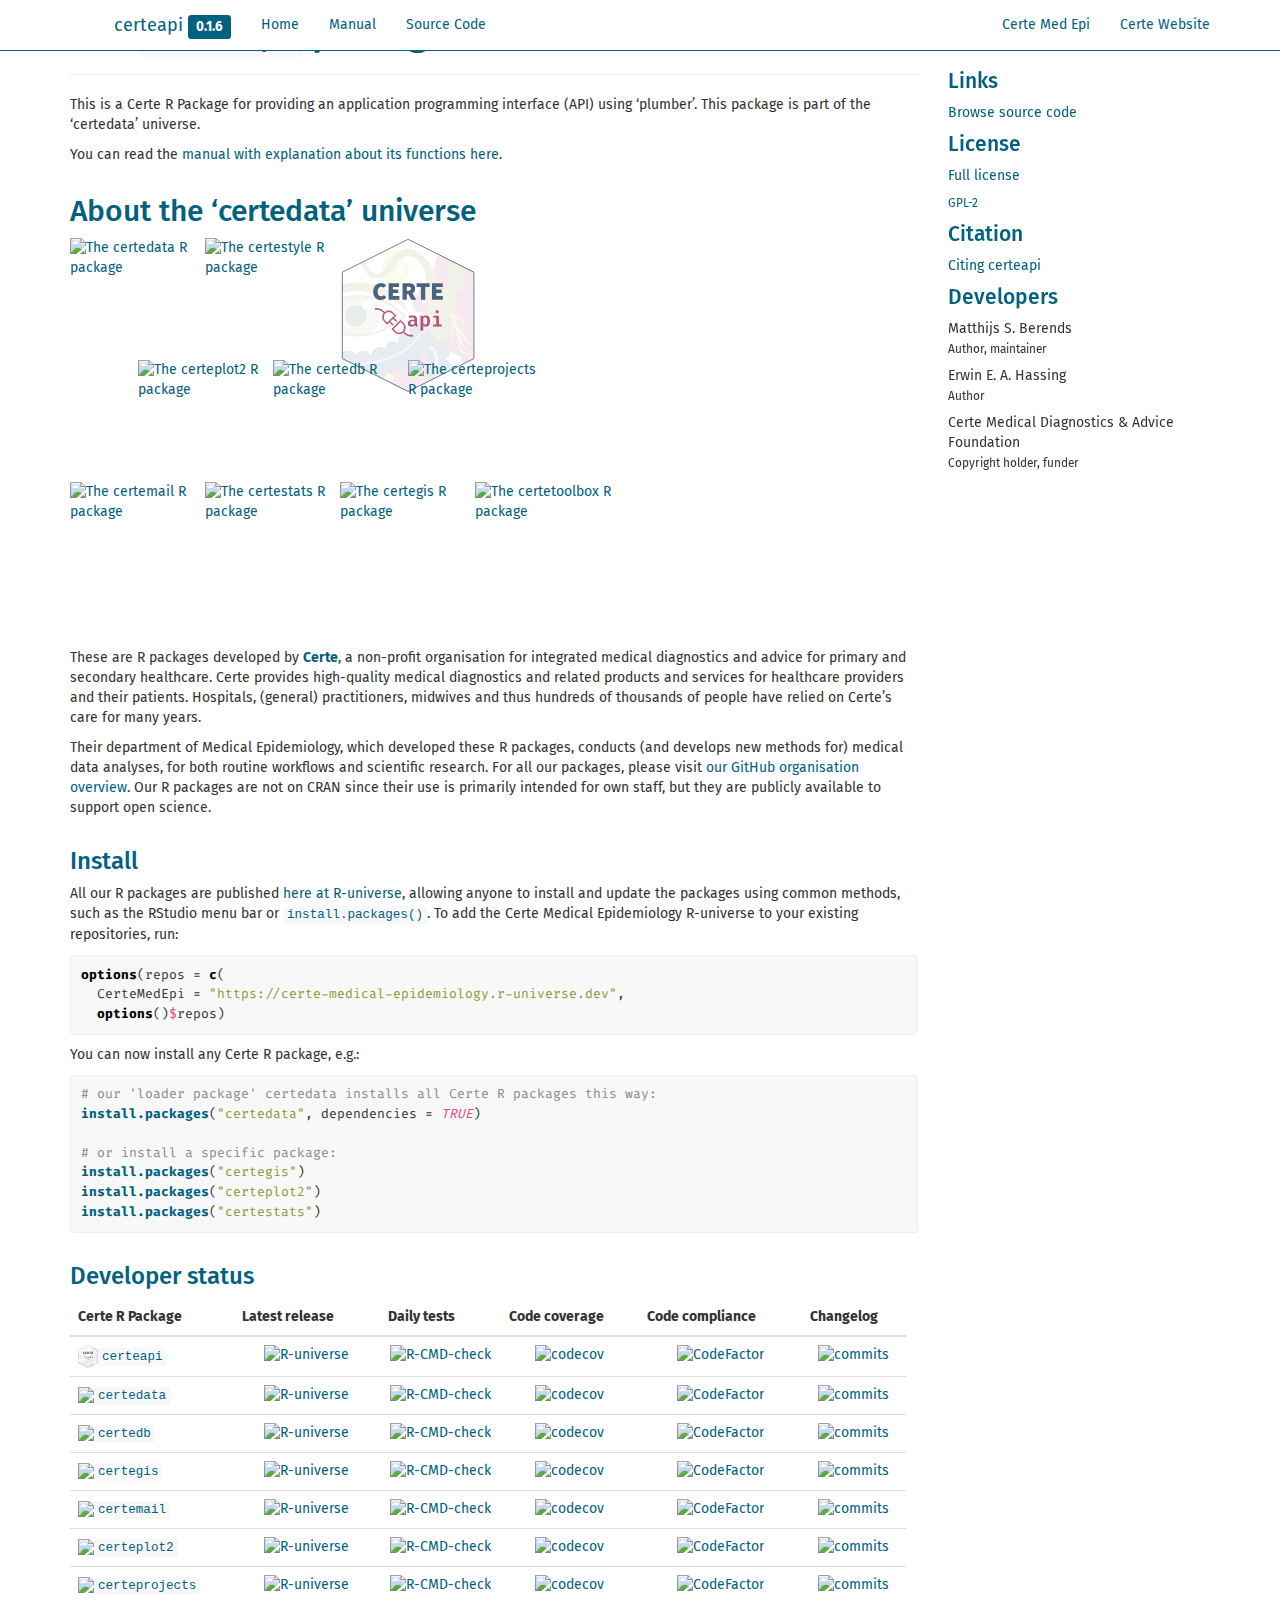
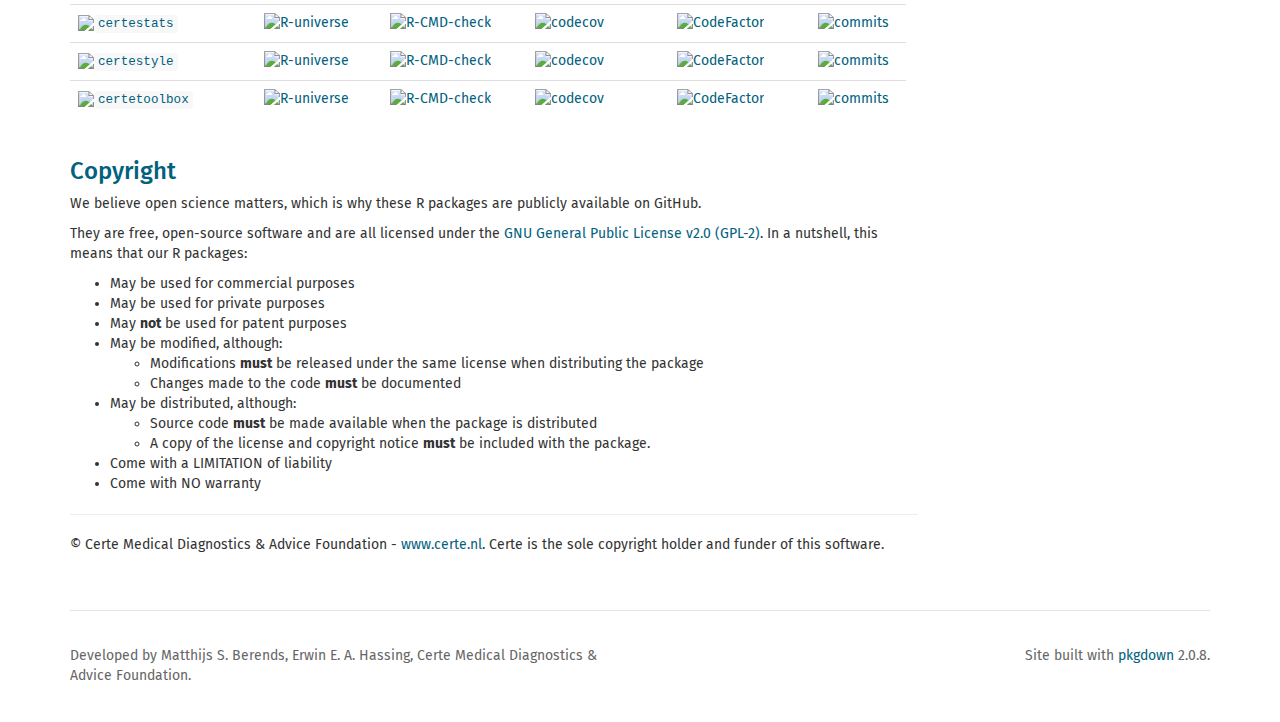
==== commit fd47b5a1: "cli-154-177" ====
--- a/index.html
+++ b/index.html
@@ -12,16 +12,14 @@
 <link rel="apple-touch-icon" type="image/png" sizes="120x120" href="apple-touch-icon-120x120.png">
 <link rel="apple-touch-icon" type="image/png" sizes="76x76" href="apple-touch-icon-76x76.png">
 <link rel="apple-touch-icon" type="image/png" sizes="60x60" href="apple-touch-icon-60x60.png">
-<!-- jquery --><script src="https://cdnjs.cloudflare.com/ajax/libs/jquery/3.4.1/jquery.min.js" integrity="sha256-CSXorXvZcTkaix6Yvo6HppcZGetbYMGWSFlBw8HfCJo=" crossorigin="anonymous"></script><!-- Bootstrap --><link rel="stylesheet" href="https://cdnjs.cloudflare.com/ajax/libs/twitter-bootstrap/3.4.1/css/bootstrap.min.css" integrity="sha256-bZLfwXAP04zRMK2BjiO8iu9pf4FbLqX6zitd+tIvLhE=" crossorigin="anonymous">
+<!-- jquery --><script src="https://cdnjs.cloudflare.com/ajax/libs/jquery/3.7.1/jquery.min.js" integrity="sha512-v2CJ7UaYy4JwqLDIrZUI/4hqeoQieOmAZNXBeQyjo21dadnwR+8ZaIJVT8EE2iyI61OV8e6M8PP2/4hpQINQ/g==" crossorigin="anonymous" referrerpolicy="no-referrer"></script><!-- Bootstrap --><link rel="stylesheet" href="https://cdnjs.cloudflare.com/ajax/libs/twitter-bootstrap/3.4.1/css/bootstrap.min.css" integrity="sha256-bZLfwXAP04zRMK2BjiO8iu9pf4FbLqX6zitd+tIvLhE=" crossorigin="anonymous">
 <script src="https://cdnjs.cloudflare.com/ajax/libs/twitter-bootstrap/3.4.1/js/bootstrap.min.js" integrity="sha256-nuL8/2cJ5NDSSwnKD8VqreErSWHtnEP9E7AySL+1ev4=" crossorigin="anonymous"></script><!-- bootstrap-toc --><link rel="stylesheet" href="bootstrap-toc.css">
 <script src="bootstrap-toc.js"></script><!-- Font Awesome icons --><link rel="stylesheet" href="https://cdnjs.cloudflare.com/ajax/libs/font-awesome/5.12.1/css/all.min.css" integrity="sha256-mmgLkCYLUQbXn0B1SRqzHar6dCnv9oZFPEC1g1cwlkk=" crossorigin="anonymous">
 <link rel="stylesheet" href="https://cdnjs.cloudflare.com/ajax/libs/font-awesome/5.12.1/css/v4-shims.min.css" integrity="sha256-wZjR52fzng1pJHwx4aV2AO3yyTOXrcDW7jBpJtTwVxw=" crossorigin="anonymous">
 <!-- clipboard.js --><script src="https://cdnjs.cloudflare.com/ajax/libs/clipboard.js/2.0.6/clipboard.min.js" integrity="sha256-inc5kl9MA1hkeYUt+EC3BhlIgyp/2jDIyBLS6k3UxPI=" crossorigin="anonymous"></script><!-- headroom.js --><script src="https://cdnjs.cloudflare.com/ajax/libs/headroom/0.11.0/headroom.min.js" integrity="sha256-AsUX4SJE1+yuDu5+mAVzJbuYNPHj/WroHuZ8Ir/CkE0=" crossorigin="anonymous"></script><script src="https://cdnjs.cloudflare.com/ajax/libs/headroom/0.11.0/jQuery.headroom.min.js" integrity="sha256-ZX/yNShbjqsohH1k95liqY9Gd8uOiE1S4vZc+9KQ1K4=" crossorigin="anonymous"></script><!-- pkgdown --><link href="pkgdown.css" rel="stylesheet">
 <script src="pkgdown.js"></script><link href="extra.css" rel="stylesheet">
 <meta property="og:title" content="A Certe R Package for Providing an Application Programming Interface">
-<meta property="og:description" content="A Certe R Package for providing an
-  application programming interface (API) using plumber.
-  This package is part of the certedata universe.">
+<meta property="og:description" content="A Certe R Package for providing an application programming interface (API) using plumber. This package is part of the certedata universe.">
 <meta property="og:image" content="https://certe-medical-epidemiology.github.io/certeapi/logo.svg">
 <!-- mathjax --><script src="https://cdnjs.cloudflare.com/ajax/libs/mathjax/2.7.5/MathJax.js" integrity="sha256-nvJJv9wWKEm88qvoQl9ekL2J+k/RWIsaSScxxlsrv8k=" crossorigin="anonymous"></script><script src="https://cdnjs.cloudflare.com/ajax/libs/mathjax/2.7.5/config/TeX-AMS-MML_HTMLorMML.js" integrity="sha256-84DKXVJXs0/F8OTMzX4UR909+jtl4G7SPypPavF+GfA=" crossorigin="anonymous"></script><!--[if lt IE 9]>
 <script src="https://oss.maxcdn.com/html5shiv/3.7.3/html5shiv.min.js"></script>
@@ -117,9 +115,9 @@
 <h3 id="install">Install<a class="anchor" aria-label="anchor" href="#install"></a>
 </h3>
 <p>All our R packages are published <a href="https://certe-medical-epidemiology.r-universe.dev" class="external-link">here at R-universe</a>, allowing anyone to install and update the packages using common methods, such as the RStudio menu bar or <code><a href="https://rdrr.io/r/utils/install.packages.html" class="external-link">install.packages()</a></code>. To add the Certe Medical Epidemiology R-universe to your existing repositories, run:</p>
-<div class="sourceCode" id="cb1"><pre class="sourceCode r"><code class="sourceCode r"><span id="cb1-1"><a href="#cb1-1" aria-hidden="true" tabindex="-1"></a><span class="fu">options</span>(<span class="at">repos =</span> <span class="fu">c</span>(</span>
-<span id="cb1-2"><a href="#cb1-2" aria-hidden="true" tabindex="-1"></a>  <span class="at">CerteMedEpi =</span> <span class="st">"https://certe-medical-epidemiology.r-universe.dev"</span>,</span>
-<span id="cb1-3"><a href="#cb1-3" aria-hidden="true" tabindex="-1"></a>  <span class="fu">options</span>()<span class="sc">$</span>repos)</span></code></pre></div>
+<div class="sourceCode" id="cb1"><pre class="sourceCode r"><code class="sourceCode r"><span id="cb1-1"><a href="#cb1-1" tabindex="-1"></a><span class="fu">options</span>(<span class="at">repos =</span> <span class="fu">c</span>(</span>
+<span id="cb1-2"><a href="#cb1-2" tabindex="-1"></a>  <span class="at">CerteMedEpi =</span> <span class="st">"https://certe-medical-epidemiology.r-universe.dev"</span>,</span>
+<span id="cb1-3"><a href="#cb1-3" tabindex="-1"></a>  <span class="fu">options</span>()<span class="sc">$</span>repos)</span></code></pre></div>
 <p>You can now install any Certe R package, e.g.:</p>
 <div class="sourceCode" id="cb2"><pre class="downlit sourceCode r">
 <code class="sourceCode R"><span><span class="co"># our 'loader package' certedata installs all Certe R packages this way:</span></span>
@@ -331,7 +329,7 @@
 
 <div class="pkgdown">
   <p></p>
-<p>Site built with <a href="https://pkgdown.r-lib.org/" class="external-link">pkgdown</a> 2.0.7.</p>
+<p>Site built with <a href="https://pkgdown.r-lib.org/" class="external-link">pkgdown</a> 2.0.8.</p>
 </div>
 
       </footer>
